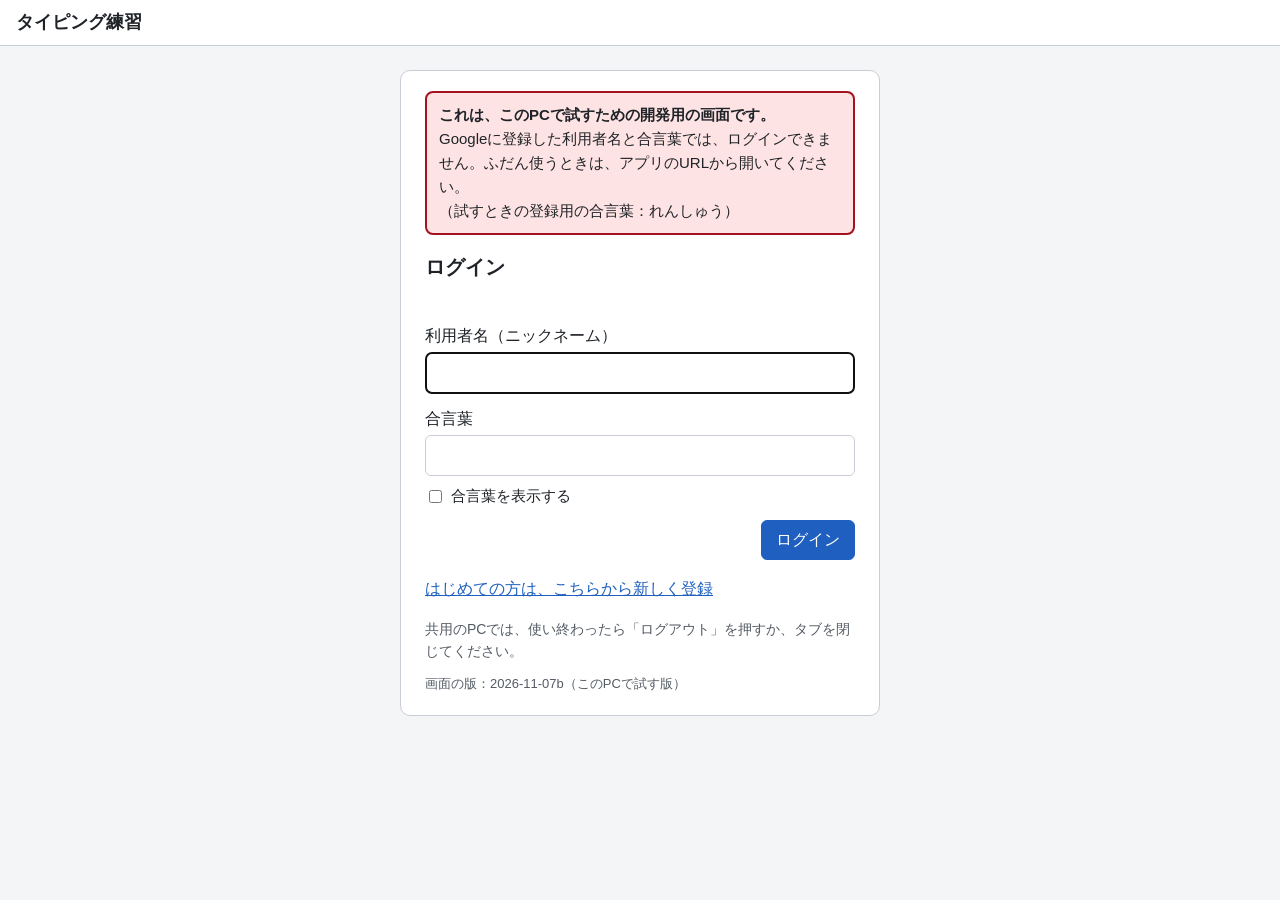
==== gas/Index.html @ 76dae83a "現在の状態（版 2026-11-07b、Google 公開中は 2026-11-07a）" ====
<!DOCTYPE html>
<html lang="ja">
<head>
  <meta charset="UTF-8">
  <meta name="viewport" content="width=device-width, initial-scale=1">
  <title>タイピング練習</title>
  <style>
:root {
  color-scheme: light;
  --bg: #f4f5f7;
  --surface: #ffffff;
  --text: #1f2328;
  --text-sub: #545b64;
  --border: #c9ced6;
  --accent: #1f5fbf;
  --accent-text: #ffffff;
  --miss-bg: #fde3e3;
  --miss-text: #a3121f;
  --extra-bg: #fff0c2;
  --extra-text: #6b4300;
  --rest-text: #5a606b;
  --font: "BIZ UDGothic", "BIZ UDPGothic", "Yu Gothic UI", "Meiryo", sans-serif;
}

* { box-sizing: border-box; }

/* hidden を付けた部分は、下の display 指定より優先して必ず隠す */
[hidden] { display: none !important; }

html, body { height: 100%; }

body {
  margin: 0;
  background: var(--bg);
  color: var(--text);
  font-family: var(--font);
  font-size: 16px;
  line-height: 1.6;
  display: flex;
  flex-direction: column;
}

button, select, input, textarea { font: inherit; color: inherit; }

button {
  padding: 6px 14px;
  border: 1px solid var(--accent);
  border-radius: 6px;
  background: var(--accent);
  color: var(--accent-text);
  cursor: pointer;
}
button.secondary { background: var(--surface); color: var(--accent); }
button:disabled { opacity: 0.45; cursor: default; }
button:focus-visible, select:focus-visible { outline: 3px solid #8fb4ee; outline-offset: 1px; }

select {
  padding: 5px 8px;
  border: 1px solid var(--border);
  border-radius: 6px;
  background: var(--surface);
}

/* ===== 上の帯 ===== */
.topbar {
  display: flex;
  flex-wrap: wrap;
  align-items: center;
  gap: 8px 16px;
  padding: 8px 16px;
  background: var(--surface);
  border-bottom: 1px solid var(--border);
}
.topbar h1 { font-size: 18px; margin: 0 8px 0 0; }
.top-controls {
  display: flex;
  flex-wrap: wrap;
  align-items: center;
  gap: 8px 16px;
  flex: 1;
}
/* ログインしていないときは、上の帯の操作ボタンを隠す */
body.logged-out .top-controls { display: none; }
.user-area { margin-left: auto; display: flex; align-items: center; gap: 8px; }
.user-name { font-size: 15px; color: var(--text-sub); }

/* ===== ログイン画面 ===== */
.login-view {
  flex: 1;
  overflow: auto;
  padding: 24px 16px;
}
.login-box {
  max-width: 480px;
  margin: 0 auto;
  background: var(--surface);
  border: 1px solid var(--border);
  border-radius: 10px;
  padding: 20px 24px;
}
.login-box h2 { font-size: 20px; margin: 0 0 8px; }
.login-box .message { display: block; min-height: 1.6em; margin: 0 0 8px; }
.field input[type="text"], .field input[type="password"] { font-size: 17px; }
.check { display: flex; align-items: center; gap: 6px; margin: -4px 0 12px; font-size: 15px; }
.link-button {
  border: none;
  background: none;
  color: var(--accent);
  padding: 0;
  text-decoration: underline;
}
.version { font-size: 13px; color: var(--text-sub); margin: 12px 0 0; }
/* 合言葉の確認表示。入力欄は隠したまま、ここに文字を見せる（日本語入力を働かせないため） */
.pass-preview {
  margin: -6px 0 12px;
  padding: 6px 10px;
  border: 1px solid var(--border);
  border-radius: 6px;
  background: #eef0f3;
  font-size: 16px;
  overflow-wrap: anywhere;
}
/* HTMLファイルを直接開いたときの注意 */
.local-banner {
  margin: 0 0 16px;
  padding: 10px 12px;
  border: 2px solid var(--miss-text);
  border-radius: 8px;
  background: var(--miss-bg);
  color: var(--text);
  font-size: 15px;
}
.save-status { margin: 4px 0 0; font-size: 15px; color: var(--text-sub); min-height: 1.6em; }
.save-status.error { color: var(--miss-text); }
.save-status button { margin-left: 8px; padding: 2px 10px; font-size: 14px; }
.text-select { display: flex; align-items: center; gap: 8px; }

/* ===== 練習画面 ===== */
.practice-view {
  flex: 1;
  min-height: 0;          /* 中の欄だけをスクロールさせ、ページ全体はスクロールさせない */
  display: flex;
  flex-direction: column;
  padding: 12px 16px;
  gap: 10px;
}

.panes {
  flex: 1;
  min-height: 0;
  display: flex;
  gap: 12px;
}
/* 配置：HTML では「見本 → 入力」の順に並んでいるので、reverse で入れかえる */
.panes[data-layout="sample-left"] { flex-direction: row; }
.panes[data-layout="input-left"]  { flex-direction: row-reverse; }
.panes[data-layout="sample-top"]  { flex-direction: column; }
.panes[data-layout="input-top"]   { flex-direction: column-reverse; }

.pane {
  flex: 1;
  min-width: 0;
  min-height: 0;
  display: flex;
  flex-direction: column;
  background: var(--surface);
  border: 1px solid var(--border);
  border-radius: 8px;
}
.pane-head {
  display: flex;
  justify-content: space-between;
  align-items: baseline;
  padding: 6px 12px;
  border-bottom: 1px solid var(--border);
}
.pane-title { font-weight: bold; }
.pane-note { font-size: 14px; color: var(--text-sub); }

/* 見本と入力は同じ文字の大きさ・行間にそろえる */
.sample, .input {
  flex: 1;
  min-height: 0;
  overflow: auto;
  margin: 0;
  padding: 12px 14px;
  font-family: var(--font);
  font-size: 19px;
  line-height: 1.9;
  white-space: pre-wrap;
  overflow-wrap: anywhere;
}
.input {
  width: 100%;
  border: none;
  border-radius: 0 0 8px 8px;
  resize: none;
  background: var(--surface);
  tab-size: 4;
}
.input:focus { outline: 3px solid #8fb4ee; outline-offset: -3px; }
.input[readonly] { background: #eef0f3; }
.sample { tab-size: 4; }

.controls {
  display: flex;
  flex-wrap: wrap;
  align-items: center;
  gap: 8px 14px;
}
.phase {
  padding: 2px 10px;
  border-radius: 999px;
  background: #e3e7ee;
  font-size: 14px;
}
.phase.typing { background: #d7f0dd; color: #14532d; }
.timer { font-size: 20px; font-variant-numeric: tabular-nums; min-width: 4em; }
.message { flex: 1; color: var(--miss-text); font-size: 15px; }
.message.info { color: #14532d; }

/* ===== 結果画面 ===== */
.result-view {
  flex: 1;
  overflow: auto;
  padding: 12px 16px 32px;
}
.result-head {
  display: flex;
  flex-wrap: wrap;
  align-items: center;
  justify-content: space-between;
  gap: 8px;
}
.result-head h2 { font-size: 20px; margin: 4px 0; }
.result-view h3 { font-size: 17px; margin: 20px 0 6px; }

.stats {
  display: grid;
  grid-template-columns: repeat(auto-fill, minmax(150px, 1fr));
  gap: 8px;
  margin-top: 8px;
}
.stat {
  background: var(--surface);
  border: 1px solid var(--border);
  border-radius: 8px;
  padding: 8px 12px;
}
.stat-label { font-size: 14px; color: var(--text-sub); }
.stat-value { font-size: 24px; font-weight: bold; font-variant-numeric: tabular-nums; }
.stat-unit { font-size: 14px; font-weight: normal; margin-left: 2px; }
.stat-note { font-size: 13px; color: var(--text-sub); }

.rest-note {
  margin: 10px 0 0;
  padding: 6px 12px;
  border-left: 4px solid var(--rest-text);
  background: var(--surface);
}

.legend { font-size: 14px; color: var(--text-sub); margin: 0 0 6px; }

/* 前回との比べ */
.compare-note {
  margin: 10px 0 0;
  padding: 6px 12px;
  border-left: 4px solid var(--accent);
  background: var(--surface);
}
.compare-note .best { font-weight: bold; color: #14532d; }

/* 記録の表 */
.history-table {
  border-collapse: collapse;
  background: var(--surface);
  font-size: 15px;
}
.history-table th, .history-table td {
  border: 1px solid var(--border);
  padding: 4px 10px;
  text-align: left;
  white-space: nowrap;
}
.history-table th { background: #eceff3; }
.history-table td.num { text-align: right; font-variant-numeric: tabular-nums; }
.history-table tr.current td { background: #e3ecfa; font-weight: bold; }
/* 途中終了の記録は灰色にして、完了した記録と見分けやすくする */
.history-table tr.incomplete td { color: var(--text-sub); background: #f1f2f4; }
.history-table tr.incomplete.current td { background: #dde3ec; }
.status-tag {
  font-size: 14px;
  font-weight: normal;
  padding: 2px 10px;
  border-radius: 999px;
  background: #fde3e3;
  color: var(--miss-text);
  vertical-align: middle;
}
.history-table button { padding: 2px 10px; font-size: 14px; }
.table-scroll { overflow-x: auto; max-width: 100%; }

/* 照らし合わせ：見本と入力を左右に並べる */
.compare {
  display: grid;
  grid-template-columns: 1fr 1fr;
  gap: 12px;
}
/* 練習で入力を先（左・上）にしている人は、照らし合わせも入力を左にする */
.compare.input-first .compare-pane:first-child { order: 2; }
.compare-pane {
  min-width: 0;
  background: var(--surface);
  border: 1px solid var(--border);
  border-radius: 8px;
}
.compare-body {
  padding: 12px 14px;
  font-size: 19px;
  line-height: 2;
  white-space: pre-wrap;
  overflow-wrap: anywhere;
  tab-size: 4;
}
.d-miss {
  background: var(--miss-bg);
  color: var(--miss-text);
  text-decoration: underline;
  border-radius: 3px;
  padding: 0 1px;
}
/* まちがいの番号（見本と入力と一覧で同じ番号） */
.err-no {
  display: inline-block;
  min-width: 1.5em;
  margin: 0 2px;
  padding: 0 4px;
  border-radius: 999px;
  background: #3b4250;
  color: #ffffff;
  font-size: 13px;
  line-height: 1.5;
  text-align: center;
  vertical-align: 0.35em;
  font-weight: bold;
  cursor: default;
}
/* ゆるい判定で数えなかったちがい：色は付けず点線だけ */
.d-soft {
  text-decoration: underline dotted #3b4250 2px;
  text-underline-offset: 4px;
}
.err-no.soft { background: #e3e7ee; color: var(--text); }
.judge-tag {
  font-size: 14px;
  font-weight: normal;
  padding: 2px 10px;
  border-radius: 999px;
  background: #e3e7ee;
  vertical-align: middle;
}
.active.d-miss, .active.d-extra, .active.d-soft { outline: 3px solid #1f5fbf; }
.active.err-no { background: #1f5fbf; color: #ffffff; }
.mistake-table tr.active td { background: #e3ecfa; }
.mistake-table tbody tr { cursor: pointer; }
.kind-summary { margin: 0 0 8px; }
.d-extra {
  background: var(--extra-bg);
  color: var(--extra-text);
  text-decoration: underline;
  border-radius: 3px;
  padding: 0 1px;
}
.d-rest { color: var(--rest-text); background: #eceef1; border-radius: 3px; }

.mistake-table {
  border-collapse: collapse;
  background: var(--surface);
  font-size: 16px;
}
.mistake-table th, .mistake-table td {
  border: 1px solid var(--border);
  padding: 4px 12px;
  text-align: left;
  white-space: pre-wrap;
}
.mistake-table th { background: #eceff3; }
.mistake-table td.num { text-align: right; }

/* ===== 貼り付けの窓 ===== */
.paste-dialog {
  width: min(720px, calc(100vw - 32px));
  border: 1px solid var(--border);
  border-radius: 10px;
  padding: 16px 20px;
  background: var(--surface);
  color: var(--text);
}
.paste-dialog::backdrop { background: rgba(0, 0, 0, 0.35); }
.paste-dialog h2 { font-size: 18px; margin: 0 0 12px; }
.paste-dialog h3 { font-size: 16px; margin: 16px 0 6px; }
.paste-dialog .message { display: block; min-height: 1.6em; }
.backup-text { width: 100%; padding: 6px 8px; border: 1px solid var(--border); border-radius: 6px; }
.field { display: flex; flex-direction: column; gap: 4px; margin-bottom: 12px; }
.field input, .field textarea {
  padding: 6px 8px;
  border: 1px solid var(--border);
  border-radius: 6px;
  background: var(--surface);
}
.field textarea { resize: vertical; line-height: 1.7; }
.dialog-note { font-size: 14px; color: var(--text-sub); margin: 0 0 12px; display: flex; gap: 12px; }
.dialog-actions { display: flex; justify-content: flex-end; gap: 8px; }

/* 狭い画面では、左右配置でも上下に並べる */
@media (max-width: 700px) {
  .panes[data-layout="sample-left"] { flex-direction: column; }
  .panes[data-layout="input-left"]  { flex-direction: column-reverse; }
  .compare { grid-template-columns: 1fr; }
}
  </style>
</head>
<body>
  <header class="topbar">
    <h1>タイピング練習</h1>
    <div id="topControls" class="top-controls">
    <label class="text-select">
      練習する文章
      <select id="textSelect"></select>
    </label>
    <button type="button" id="randomBtn" class="secondary" title="同じ段階の文章から、ほかの1つを選びます">おまかせ</button>
    <button type="button" id="saveTextBtn" hidden>この文章を保存</button>
    <button type="button" id="deleteTextBtn" class="secondary" hidden>この文章を削除</button>
    <button type="button" id="pasteOpenBtn">自分の文章を貼り付ける</button>
    <button type="button" id="historyBtn" class="secondary">記録を見る</button>
    <button type="button" id="backupBtn" class="secondary">文章の控え</button>
    <label class="text-select">
      判定
      <select id="judgeSelect">
        <option value="strict">きびしい（すべてミス）</option>
        <option value="lenient">ゆるい（全角/半角などは数えない）</option>
      </select>
    </label>
    <label class="text-select">
      配置
      <select id="layoutSelect">
        <option value="sample-left">左：見本　右：入力</option>
        <option value="input-left">左：入力　右：見本</option>
        <option value="sample-top">上：見本　下：入力</option>
        <option value="input-top">上：入力　下：見本</option>
      </select>
    </label>
    <span class="user-area">
      <span id="userName" class="user-name"></span>
      <button type="button" id="passChangeBtn" class="secondary">合言葉の変更</button>
      <button type="button" id="logoutBtn" class="secondary">ログアウト</button>
    </span>
    </div>
  </header>

  <!-- ログイン画面 -->
  <main id="loginView" class="login-view" hidden>
    <form id="loginForm" class="login-box" autocomplete="off">
      <p id="localHint" class="local-banner" hidden>
        <strong>これは、このPCで試すための開発用の画面です。</strong><br>
        Googleに登録した利用者名と合言葉では、ログインできません。ふだん使うときは、アプリのURLから開いてください。<br>
        （試すときの登録用の合言葉：れんしゅう）
      </p>
      <h2 id="loginHeading">ログイン</h2>
      <p id="loginNotice" class="message" role="status"></p>
      <label class="field">
        利用者名（ニックネーム）
        <input type="text" id="loginName" maxlength="20">
      </label>
      <label class="field">
        合言葉
        <input type="password" id="loginPass">
      </label>
      <label class="check"><input type="checkbox" id="showPass"> 合言葉を表示する</label>
      <p id="passPreview" class="pass-preview" hidden></p>
      <div id="registerFields" hidden>
        <label class="field">
          合言葉（確認のため、もう一度）
          <input type="password" id="loginPass2">
        </label>
        <label class="field">
          登録用の合言葉（管理者から聞いたもの）
          <input type="password" id="registerCode">
        </label>
        <p id="registerPreview" class="pass-preview" hidden></p>
        <p class="legend">
          利用者名は、本名ではなくニックネームにしてください（利用者名は管理者からも見えます）。<br>
          合言葉は、<strong>半角の英字・数字・記号で8文字以上</strong>にしてください。日本語は使えません。
          英字の大文字と小文字は区別します。
          自分の名前や誕生日など、周りの人が知っていることは使わないでください。<br>
          ★合言葉を忘れると、保存した文章は誰にも戻せません（管理者にも戻せません）。
        </p>
      </div>
      <div class="dialog-actions">
        <button type="submit" id="loginSubmit">ログイン</button>
      </div>
      <p><button type="button" id="switchModeBtn" class="link-button">はじめての方は、こちらから新しく登録</button></p>
      <p class="legend">共用のPCでは、使い終わったら「ログアウト」を押すか、タブを閉じてください。</p>
      <p id="versionInfo" class="version"></p>
    </form>
  </main>

  <!-- 練習画面 -->
  <main id="practiceView" class="practice-view">
    <div id="panes" class="panes" data-layout="sample-left">
      <section class="pane">
        <div class="pane-head">
          <span class="pane-title">見本</span>
          <span id="sampleInfo" class="pane-note"></span>
        </div>
        <div id="sample" class="sample"></div>
      </section>
      <section class="pane">
        <div class="pane-head">
          <span class="pane-title">入力</span>
          <span class="pane-note">貼り付けはできません</span>
        </div>
        <textarea id="input" class="input" spellcheck="false" autocomplete="off"
          placeholder="ここに入力します。最初の1文字を打つと、時間を計り始めます。"></textarea>
      </section>
    </div>

    <div class="controls">
      <span id="phase" class="phase">準備OK</span>
      <span id="timer" class="timer">0:00</span>
      <span id="message" class="message" role="status"></span>
      <button type="button" id="resetBtn" class="secondary">やりなおす</button>
      <button type="button" id="finishBtn">終了（Ctrl+Enter）</button>
    </div>
  </main>

  <!-- 結果画面 -->
  <main id="resultView" class="result-view" hidden>
    <div class="result-head">
      <h2>結果：<span id="resultTitle"></span> <span id="resultJudge" class="judge-tag"></span> <span id="resultStatus" class="status-tag" hidden></span></h2>
      <div class="result-actions">
        <button type="button" id="againBtn">同じ文章でもう一度</button>
      </div>
    </div>
    <p id="saveStatus" class="save-status" role="status"></p>

    <div id="stats" class="stats"></div>
    <p id="restNote" class="rest-note" hidden></p>
    <p id="compareNote" class="compare-note" hidden></p>

    <h3>この文章の過去の記録</h3>
    <div id="textHistory"></div>

    <h3>見本との照らし合わせ</h3>
    <p class="legend">
      同じ番号どうしが対応しています。番号や一覧の行にマウスを乗せると、両方が強調されます。<br>
      <span class="d-miss">赤</span> 見本で、正しく打てなかった文字　
      <span class="d-extra">黄</span> 入力で、まちがえて打った文字　
      <span class="d-rest">灰色</span> 最後に打たなかった部分
      <span class="d-soft">点線</span> ゆるい判定で数えなかったちがい<br>
      ␣＝半角スペース　□＝全角スペース　↵＝改行　→＝タブ
    </p>
    <div id="compare" class="compare">
      <section class="compare-pane">
        <div class="pane-head"><span class="pane-title">見本</span></div>
        <div id="compareSample" class="compare-body"></div>
      </section>
      <section class="compare-pane">
        <div class="pane-head"><span class="pane-title">入力</span></div>
        <div id="compareInput" class="compare-body"></div>
      </section>
    </div>

    <h3>まちがいの一覧</h3>
    <p id="kindSummary" class="kind-summary"></p>
    <div id="mistakeList"></div>
  </main>

  <!-- 記録の一覧 -->
  <main id="historyView" class="result-view" hidden>
    <div class="result-head">
      <h2>記録の一覧</h2>
      <div class="result-actions">
        <button type="button" id="historyBackBtn">練習に戻る</button>
      </div>
    </div>
    <p class="legend">
      新しい順に並んでいます。ここに出るのは、あなたの記録だけです（ほかの利用者からは見えません）。
    </p>
    <p id="historySummary" class="kind-summary"></p>
    <div id="historyList"></div>
  </main>

  <!-- 文章の控えの窓（書き出し・まとめて読み込み） -->
  <dialog id="backupDialog" class="paste-dialog">
    <h2>文章の控え</h2>
    <p id="backupStatus" class="kind-summary"></p>
    <p id="backupNotice" class="message" role="status"></p>

    <h3>書き出す</h3>
    <p class="legend">
      保存した文章を、1つのテキストファイルにまとめます。合言葉を忘れたときに、文章を戻すための控えです。<br>
      ★<strong>このファイルには鍵がかかっていません。</strong>自分のGoogleドライブなど、他の人に見られない場所にしまい、共用のPCからは消してください。
    </p>
    <p><button type="button" id="backupExportBtn">文章を書き出す</button></p>
    <details id="backupManual" hidden>
      <summary>ファイルが保存されないときはこちら</summary>
      <p class="legend">下の文字を全部コピーして、メモ帳に貼り付けて保存してください。</p>
      <textarea id="backupText" class="backup-text" rows="8" readonly></textarea>
    </details>

    <h3>まとめて読み込む</h3>
    <p class="legend">書き出したファイルから、文章を戻します。同じ本文の文章は、重ねて保存しません。</p>
    <label class="field">
      書き出したファイルを選ぶ（.txt）
      <input type="file" id="backupFile" accept=".txt,text/plain">
    </label>

    <div class="dialog-actions">
      <button type="button" id="backupCloseBtn" class="secondary">閉じる</button>
    </div>
  </dialog>

  <!-- 合言葉を変更する窓 -->
  <dialog id="passDialog" class="paste-dialog">
    <form id="passForm" autocomplete="off">
      <h2>合言葉を変更する</h2>
      <p id="passNotice" class="message" role="status"></p>
      <label class="field">
        今の合言葉
        <input type="password" id="passCurrent">
      </label>
      <label class="field">
        新しい合言葉（半角の英字・数字・記号で8文字以上）
        <input type="password" id="passNew">
      </label>
      <label class="field">
        新しい合言葉（確認のため、もう一度）
        <input type="password" id="passNew2">
      </label>
      <label class="check"><input type="checkbox" id="showNewPass"> 新しい合言葉を表示する</label>
      <p id="newPassPreview" class="pass-preview" hidden></p>
      <p class="legend">
        保存した文章と記録は、そのまま残ります。変更には少し時間がかかります。<br>
        ★新しい合言葉は、自分だけが見る場所にメモしてください。忘れると、保存した文章は戻せません。
      </p>
      <div class="dialog-actions">
        <button type="button" id="passCancelBtn" class="secondary">やめる</button>
        <button type="submit" id="passSubmitBtn">変更する</button>
      </div>
    </form>
  </dialog>

  <!-- 自分の文章を貼り付ける窓 -->
  <dialog id="pasteDialog" class="paste-dialog">
    <form method="dialog" id="pasteForm">
      <h2>自分の文章を貼り付ける</h2>
      <label class="field">
        タイトル（なくても大丈夫です）
        <input type="text" id="pasteTitle" maxlength="60">
      </label>
      <div class="field">
        テキストファイルから読み込む（.txt）
        <input type="file" id="pasteFile" accept=".txt,text/plain">
      </div>
      <label class="field">
        練習したい文章（貼り付けるか、テキストファイルをここにドラッグしても読み込めます）
        <textarea id="pasteBody" rows="12"></textarea>
      </label>
      <p class="dialog-note"><span id="pasteCount">0</span>文字（4,000文字まで）　<span id="pasteMessage" class="message"></span></p>
      <div class="dialog-actions">
        <button type="button" id="pasteCancelBtn" class="secondary">やめる</button>
        <button type="button" id="pasteUseBtn" class="secondary">保存せずに練習する</button>
        <button type="button" id="pasteSaveBtn">保存して練習する</button>
      </div>
    </form>
  </dialog>

  <script>
// 最初から用意している練習文（すべて自作。雑学は確かな内容だけを書いている）
// group（手軽さの段階）:
//   "ふつう"   = 仕事に関係ない、興味がわく話題やお話。漢字・かな・「、」「。」だけ
//   "やさしめ" = 職場の気軽なやりとり。漢字・かな・「、」「。」だけ
//   "本番"     = 正式な仕事の文書。記号・英数字・改行あり
// genre は一覧で【】に入れて見せるジャンル名（無くてもよい）
//
// 漢字とひらがなの決まり（日本語入力で、出てきた候補のまま打てるようにするため）
//   ・ふつうは漢字で書く言葉は漢字にする（周り・初めて・比べる・分かる・不思議 など）
//   ・「言う」は、だれかが実際に話したことなら漢字（きつねは〜と言いました）。
//     一般的な説や言い伝えはひらがな（〜といわれています）。
//     「〜という言葉」「今でいうと」のように、つなぎや言いかえの役目だけのときもひらがな
//   ・「〜といわれています」ばかりにならないよう、「〜そうです」「〜とされています」
//     「〜として知られています」などと言い方を変える。記録に残っている事実は言い切る
//   ・生き物の名前は、雑学ではカタカナ（タコ・カラス・ヒマワリ）。お話ではひらがなでもよい（きつね・たぬき）
//   ・同じ読みで意味がちがう漢字に注意（初め/始め、測る/計る/量る、映す/写す、効く/利く など）
//   ・ひらがなにするもの：「〜てください」「〜ておく」などの後ろにつく部分、
//     「こと・とき・もの」、「また・さらに・とても・ほとんど」など、
//     仕事の決まった言い方（よろしくお願いします・おかけします・いらっしゃる）
//   ・人や入力ソフトで書き方が分かれる言葉（おすすめ・いろいろ・きれい・おいしい など）は、
//     別の言い方にして使わない
const PRESET_TEXTS = [
  // ===== ふつう =====
  {
    id: "casual-moon",
    group: "ふつう",
    genre: "宇宙",
    title: "月はいつも同じ顔",
    body: "夜空に浮かぶ月は、いつ見ても同じ模様をしています。これは、月がいつも同じ面を地球に向けているからです。月は地球の周りを一周する間に、自分自身も一回転しています。そのため、地球からは月の裏側を見ることができません。月の裏側の姿は、探査機が撮影した写真によって、初めて人々に知られるようになりました。裏側は表側と比べて、黒っぽい平らな部分が少なく、クレーターがたくさんあります。また、月は毎年ほんの少しずつ、地球から遠ざかっていることも分かっています。遠い昔の月は、今よりもずっと大きく見えていたのかもしれません。",
  },
  {
    id: "casual-octopus",
    group: "ふつう",
    genre: "動物",
    title: "タコの不思議な体",
    body: "タコは、とても不思議な体をしています。まず、心臓が三つあります。一つは体全体に血を送り、残りの二つはえらに血を送る働きをしています。また、タコの血は赤ではなく、青い色をしています。これは、血の中で酸素を運ぶ成分に、銅が含まれているためです。さらにタコは、神経の多くが足に集まっていて、それぞれの足がまるで自分で考えているかのように動くことができます。体の色や模様を一瞬で変えて、岩や海藻に紛れることも得意です。瓶の蓋を開けたり、道順を覚えたりするタコもいて、その頭の良さは研究者たちを驚かせています。",
  },
  {
    id: "casual-penguin",
    group: "ふつう",
    genre: "動物",
    title: "皇帝ペンギンのお父さん",
    body: "南極に住む皇帝ペンギンは、とても厳しい環境で子育てをします。冬の初めに、お母さんが卵を一つ産むと、その卵はお父さんに預けられます。お母さんは食べ物を探すために、遠い海へと旅立ちます。残されたお父さんは、足の上に卵を乗せ、お腹の皮で包み込むようにして温めます。その間、お父さんはほとんど何も食べずに、真冬の寒さにじっと耐えるのです。吹雪の日には、たくさんのお父さんたちが体を寄せ合い、大きな塊になって風をしのぎます。外側と内側を少しずつ入れ替わりながら、群れ全体で寒さを分け合います。やがてひなが生まれる頃、お母さんが海から戻ってきて、子育てを交代します。",
  },
  {
    id: "casual-crow",
    group: "ふつう",
    genre: "動物",
    title: "カラスの賢さ",
    body: "カラスは、鳥の中でも特に賢い生き物として知られています。例えば、人の顔を見分けて覚えることができ、嫌なことをされた相手のことを、長い間忘れないという研究があります。また、ある地域のカラスは、木の枝を道具のように使い、木の隙間にいる虫を釣り出して食べます。日本でも、硬いクルミを道路に置いて、車にひかせて割ってから中身を食べるカラスが見つかっています。さらに、食べ物を隠しておく習性もあり、他の鳥に見られていると気付くと、後でこっそり隠し場所を変えることもあるそうです。ごみをあさる困った鳥と思われがちですが、その行動を観察してみると、驚くほど考えて暮らしていることが分かります。",
  },
  {
    id: "casual-sky",
    group: "ふつう",
    genre: "科学",
    title: "空が青いわけ",
    body: "晴れた日の空は、どうして青く見えるのでしょうか。太陽の光は白っぽく見えますが、実はたくさんの色の光が混ざっています。この光が空気の中を進むとき、空気の小さな粒にぶつかって、あちこちに散らばります。青い光は、赤い光よりも散らばりやすい性質を持っています。そのため、空のあらゆる方向から青い光が私たちの目に届き、空全体が青く見えるのです。では、夕焼けが赤いのはなぜでしょう。夕方になると、太陽の光は斜めから差し込むため、空気の中を長い距離進むことになります。その間に青い光はほとんど散らばってしまい、散らばりにくい赤や橙色の光が多く残ります。こうして、空が赤く染まって見えるのです。",
  },
  {
    id: "casual-sunflower",
    group: "ふつう",
    genre: "植物",
    title: "ヒマワリは太陽を追いかける？",
    body: "ヒマワリは、太陽の方を向いて咲く花として知られています。けれども、花が太陽を追いかけて動くのは、まだ若くて成長している時期だけです。若いヒマワリは、昼の間、太陽を追うように東から西へと向きを変え、夜のうちにまた東へと戻ります。茎の東側と西側で、伸び方に差が出ることで向きが変わると考えられています。そして、花が大きく開く頃になると動きは止まり、多くの花が東を向いたまま咲き続けます。東を向いた花は、朝日を浴びて早く温まるため、虫がたくさん集まりやすいという研究もあります。また、花の中心に並ぶ種は、渦巻きのような模様を描いていて、その美しい形も昔から人々の興味を集めてきました。",
  },
  {
    id: "casual-deepsea",
    group: "ふつう",
    genre: "海",
    title: "深海の世界",
    body: "海の深い場所には、太陽の光がほとんど届きません。深くなるほど水は冷たくなり、水の重さによる強い力も加わります。そんな厳しい環境にも、たくさんの生き物が暮らしています。深海の生き物の中には、自分の体を光らせるものが多くいます。光を使って、獲物をおびき寄せたり、敵の目をくらませたり、仲間に合図を送ったりしていると考えられています。また、長い間、幻の生き物とされてきたダイオウイカは、日本の研究チームなどが、深海で生きて泳ぐ姿の撮影に成功し、大きな話題になりました。深海は、人間がまだほとんど調べることのできていない場所です。これからも、見たこともない生き物が見つかるかもしれません。",
  },
  {
    id: "casual-curry-navy",
    group: "ふつう",
    genre: "食べ物",
    title: "カレーと海軍",
    body: "カレーはインドの料理から生まれたものですが、日本にはイギリスを通して伝わったといわれています。明治時代の初め頃、西洋の料理として紹介され、少しずつ広まっていきました。カレーが日本中に広まるきっかけの一つとされるのが、海軍の食事です。当時の海軍では、栄養の偏りによる病気が問題になっていました。肉や野菜をたっぷり使い、ご飯と一緒に食べられるカレーは、栄養のバランスを取るのにぴったりの料理でした。今でも海上自衛隊では、毎週金曜日にカレーを食べる習慣があるそうです。長い航海の間、曜日の感覚を忘れないようにするためだそうです。",
  },
  {
    id: "casual-hiccup",
    group: "ふつう",
    genre: "体",
    title: "しゃっくりの仕組み",
    body: "しゃっくりは、誰でも一度は経験したことがあるでしょう。私たちが息をするとき、肺の下にある横隔膜という膜が、上がったり下がったりしています。しゃっくりは、この横隔膜が自分の意思とは関係なく、急にけいれんするように縮むことで起こります。そのとき息が勢いよく吸い込まれ、喉の奥にある声帯が素早く閉じるため、ひっくという独特の音が出るのです。早食いをしたときや、炭酸の飲み物を飲んだとき、急に冷たいものを口にしたときなどに起こりやすいといわれています。止め方としては、息を止める、水を飲むなど、昔から多くのやり方が伝えられていますが、どれが本当に効くのかは、はっきりとは分かっていません。",
  },
  {
    id: "casual-arigatou",
    group: "ふつう",
    genre: "ことば",
    title: "ありがとうの由来",
    body: "毎日何気なく使っている、ありがとうという言葉。この言葉は、有り難いという言葉から生まれたとされています。有り難いは本来、有ることが難しい、という意味でした。つまり、なかなか起こらないこと、とても貴重なことを表す言葉だったのです。それが、なかなかないほどの親切を受けた、という感謝の気持ちを表す言葉として使われるようになりました。そう考えると、ありがとうと伝えることは、あなたのしてくれたことは当たり前ではありません、と伝えることなのかもしれません。普段の小さな親切にも、この言葉を気持ちを込めて使ってみたくなります。",
  },
  {
    id: "casual-proverbs",
    group: "ふつう",
    genre: "ことば",
    title: "ことわざ",
    body: "急がば回れ。石の上にも三年。猿も木から落ちる。塵も積もれば山となる。七転び八起き。早起きは三文の徳。雨降って地固まる。笑う門には福来る。好きこそ物の上手なれ。千里の道も一歩から。習うより慣れよ。案ずるより産むが易し。",
  },
  {
    id: "casual-train",
    group: "ふつう",
    genre: "くらし",
    title: "電車の窓から",
    body: "電車の窓から見える景色が好きです。駅を出てしばらくすると、家の屋根がだんだん少なくなり、やがて田んぼが広がる場所に出ます。春には水を張った田んぼが空を映して、まるで大きな鏡のように光っています。夏になると、青々とした稲が風に揺れて、波のように見えます。秋には一面が黄金色に変わり、冬には刈り取られた後の土が静かに広がります。同じ線路を走っているだけなのに、季節ごとに全く違う景色に出会えるのです。晴れた日には、遠くの山の向こうに大きな雲がもくもくと浮かんでいます。ぼんやり外を眺めていると、あっという間に目的の駅に着いてしまいます。",
  },
  {
    id: "casual-cooking-class",
    group: "ふつう",
    genre: "日記",
    title: "初めての料理教室",
    body: "今日は、初めて料理教室に行きました。作ったのは、ハンバーグと野菜のスープです。先生は、まず玉ねぎのみじん切りから教えてくれました。包丁を細かく動かすのが難しく、なかなか同じ大きさに切ることができません。ひき肉をこねる作業も思ったより力が要って、途中で手が疲れてしまいました。それでも、形を整えてフライパンで焼き始めると、台所いっぱいにいい匂いが広がりました。焼き上がったハンバーグはふっくらしていて、自分で作ったとは思えないほど上手にできました。一緒に参加した人たちとも話が弾み、とても楽しい時間でした。家でもまた作ってみようと思います。",
  },
  {
    id: "casual-fable",
    group: "ふつう",
    genre: "お話",
    title: "きつねとたぬきの宝探し",
    body: "ある山の近くの森に、きつねとたぬきが住んでいました。ある日、二匹は古い木の箱の中から、一枚の地図を見つけました。地図には、大きな木の下に宝物が埋めてあると書かれています。二匹は大喜びで、朝から宝探しに出発しました。けれども、山には大きな木がたくさんあります。きつねは地図をにらみながら道を考え、たぬきは力を込めて土を掘りました。昼が過ぎ、夕方になっても、宝物はどこにも見つかりません。すっかり疲れた二匹は、丘の上に並んで座り込みました。すると目の前に、真っ赤な夕焼けが広がっていました。山も川も、遠くの村の屋根も、どれも同じ色に染まっています。たぬきは、宝物よりも素敵だねと笑いました。きつねもうなずいて、今日は一番いい日だったと言いました。そして二匹は、また明日も一緒に探そうと約束して、家に帰っていきました。",
  },
  {
    id: "casual-library",
    group: "ふつう",
    genre: "お話",
    title: "小さな図書館",
    body: "駅の裏通りに、小さな図書館があります。建物は古く、床を歩くと少しきしむ音がします。けれども、窓から柔らかい光が差し込む読書席は、町で一番落ち着ける場所です。本棚のあちこちには、司書さんが手書きした本の紹介が貼ってあります。どの紹介文も短いのに、その本を読みたくなるような言葉が選ばれていて、読んでいるうちに、気付けば何冊も本を借りてしまいます。先日、思い切って司書さんに、紹介文を書くときの秘訣を聞いてみました。すると司書さんは、その本を読んだときに、一番心が動いた場面だけを書くのだと教えてくれました。それ以来、本を読み終えるたびに、自分ならどんな紹介文を書くだろうと考えるようになりました。",
  },
  {
    id: "casual-ino",
    group: "ふつう",
    genre: "歴史",
    title: "伊能忠敬の日本地図",
    body: "江戸時代に、日本中を歩いて測り、正確な日本地図を作ったのが伊能忠敬です。忠敬は商人として家業を立て直し、隠居した後に江戸へ出て、天文学や暦学を学び始めました。そして、還暦も近い年齢になってから、日本中の海岸線を測る旅に出たのです。初めの頃は、自分の歩幅で距離を測っていたそうです。夜には星の位置を観測して、自分たちのいる場所を確かめました。測量の旅は長い年月にわたって続き、歩いた距離は地球を一周するほどになったそうです。忠敬は地図の完成を見ることなく亡くなりましたが、弟子たちがその仕事を引き継ぎ、見事な日本地図を仕上げました。その正確さは、後の時代の人々を驚かせました。",
  },
  {
    id: "casual-post",
    group: "ふつう",
    genre: "歴史",
    title: "郵便の始まり",
    body: "江戸時代、遠くへ手紙や荷物を届ける仕事をしていたのは、飛脚と呼ばれる人たちでした。飛脚は、街道を走りつないで手紙を運びましたが、料金は高く、届くまでに時間もかかりました。明治時代になると、前島密が中心となって、新しい郵便の仕組みが作られました。全国どこへでも、決まった料金で手紙を送れるようにしたのです。町には手紙を入れる箱が置かれ、切手を貼って入れるだけで、手紙が届くようになりました。郵便や切手という言葉も、この頃に使われ始めたといわれています。前島密は日本の郵便の父と呼ばれ、今でも日本で一番安い切手には、彼の肖像が描かれています。",
  },
  {
    id: "casual-oyatsu",
    group: "ふつう",
    genre: "歴史",
    title: "おやつと昔の時刻",
    body: "おやつという言葉が、昔の時刻の呼び方から来ていることを知っていますか。江戸時代の人々は、昼と夜をそれぞれ六つに分けて時刻を数えていました。日の出や日の入りを基準にしていたため、季節によって一つ分の長さが変わる、不思議な数え方でした。時刻は鐘の音で知らされ、昼の真ん中は九つと呼ばれ、そこから八つ、七つと数が減っていきました。そのうち、昼の八つ時は、今でいうと昼過ぎの頃に当たります。この時間に軽く食べる間食が、お八つと呼ばれるようになり、それが今のおやつになったといわれています。何気なく使っている言葉にも、昔の暮らしが残っているのですね。",
  },
  {
    id: "casual-ekiden",
    group: "ふつう",
    genre: "スポーツ",
    title: "駅伝は日本生まれ",
    body: "駅伝は、日本で生まれた競技です。何人かの選手が順番に走り、たすきをつないでゴールを目指します。最初の駅伝は大正時代に行われ、京都から東京までの長い道のりを、昼も夜も走り続けたそうです。駅伝という名前は、昔の街道に置かれていた駅と、そこで人や馬を乗り継いで荷物や知らせを運んだ仕組みに由来するそうです。今では、お正月の箱根駅伝が多くの人に親しまれています。自分の区間を全力で走り、苦しくても仲間にたすきを渡そうとする選手の姿に、心を打たれる人も多いでしょう。日本で生まれた駅伝は、今ではエキデンという名前で、海外でも知られるようになりました。",
  },
  {
    id: "casual-judo",
    group: "ふつう",
    genre: "スポーツ",
    title: "青い柔道着",
    body: "柔道は、明治時代に嘉納治五郎が始めた日本の武道です。今では世界中に広まり、オリンピックの競技にもなっています。以前の柔道の試合では、両方の選手が白い柔道着を着ていました。しかし、観客や審判にとっては、どちらの選手か見分けにくいという問題がありました。そこで、片方の選手が青い柔道着を着る方法が考えられました。この方法を提案したのは、オランダの柔道家であるヘーシンクだといわれています。日本では、柔道着は白であるべきだという反対の声も多くありましたが、やがて国際大会で取り入れられ、今ではすっかり見慣れた光景になりました。伝統を大切にしながらも、時代に合わせて変わっていく。柔道の歴史には、そんな一面もあるのです。",
  },
  {
    id: "casual-soccerball",
    group: "ふつう",
    genre: "スポーツ",
    title: "白と黒のサッカーボール",
    body: "サッカーボールと聞くと、白と黒の模様を思い浮かべる人が多いのではないでしょうか。五角形と六角形の革を組み合わせたこのボールは、ワールドカップで使われたことをきっかけに、世界中に広まりました。白と黒の模様になったのには、理由があります。当時はまだ白黒のテレビが多く、画面の中でボールの動きが分かりやすいように、はっきりとした模様が選ばれたのです。最近の公式のボールは、空気の流れまで計算して作られていて、形も模様も大会ごとに変わっています。それでも、白と黒のボールは、今でもサッカーを表す絵や記号として、あちこちで使われています。",
  },
  {
    id: "casual-radio-taiso",
    group: "ふつう",
    genre: "スポーツ",
    title: "ラジオ体操",
    body: "夏休みの朝、近所の公園に集まってラジオ体操をした思い出がある人も多いでしょう。日本のラジオ体操は、昭和の初めに始まりました。アメリカの保険会社が、ラジオで体操の番組を放送していたことを参考にして、国民の健康のために作られました。誰でもどこでもできるように、道具を使わず、音楽に合わせて体を動かす内容になっています。ラジオ体操は短い時間で終わりますが、全身の筋肉や関節をしっかり動かすように考えられています。そのため、今でも学校や職場、地域の集まりなどで、準備運動として親しまれています。出席カードにスタンプを押してもらうのが楽しみで、毎朝早起きをしたという人もいるのではないでしょうか。",
  },

  // ===== 長文（ふつうの約2倍の長さ） =====
  {
    id: "long-rainbow",
    group: "長文",
    genre: "科学",
    title: "虹ができる仕組み",
    body: "雨上がりの空に、大きな虹がかかっているのを見たことがあるでしょう。虹は、太陽の光と空気中に浮かぶ小さな水の粒によって生まれます。太陽の光は白っぽく見えますが、実はたくさんの色の光が混ざっています。この光が水の粒に入ると、粒の中で曲がったり跳ね返ったりしてから外へ出ていきます。このとき、光の色によって曲がる角度が少しずつ違うため、白い光が色ごとに分かれて見えるのです。これが虹の正体です。虹は、いつも太陽と反対側の空に現れます。そのため、虹を見つけたいときは、太陽を背中にして空を見上げるとよいでしょう。また、太陽が高く上がる真昼よりも、太陽の低い朝や夕方の方が、虹は見えやすくなります。よく見ると、大きな虹の外側に、もう一つうっすらとした虹が見えることがあります。この外側の虹は、色の並び方が内側の虹と逆になっています。光が水の粒の中で、もう一度跳ね返ってから出てくるためです。ところで、日本では虹の色を七色と数えることが多いですが、国や地域によっては、もっと少ない色の数で数えることもあります。虹の色は境目がはっきりしないため、どこで区切るかは、その土地の言葉や文化によって変わるのです。晴れた日に、庭で水をまいて太陽を背にすると、小さな虹を自分で作ることもできます。",
  },
  {
    id: "long-migration",
    group: "長文",
    genre: "動物",
    title: "渡り鳥はなぜ迷わないのか",
    body: "春になると、南の国からツバメが日本へやってきます。そして秋には、また暖かい南の国へと帰っていきます。このように、季節によって長い距離を移動する鳥を、渡り鳥と呼びます。渡り鳥の中には、海を越えて、何千キロも離れた場所まで旅をするものもいます。地図も道しるべもない空の上で、渡り鳥はどうして迷わずに目的地へたどり着けるのでしょうか。研究によると、渡り鳥はいくつかの手がかりを組み合わせて、方角を知っていると考えられています。昼間に移動する鳥は、太陽の位置を手がかりにします。太陽は時間とともに動きますが、鳥は体の中の時計で時刻を感じ取り、太陽の動きを計算に入れて方角を決めているようです。夜に移動する鳥は、星の並び方を頼りにしています。若い鳥を使った実験では、夜空がゆっくり回るときの中心の位置を覚えて、北の方角を知ることが分かりました。さらに、地球が持っている磁石の力を感じ取る能力もあると考えられています。曇りの日で太陽も星も見えないときでも、この力を頼りに進めるのです。目的地に近づくと、海岸線や山の形、においなども使って、細かい場所を探し当てるといわれています。小さな体で、これほど見事な旅をやり遂げる渡り鳥の力には、驚かされるばかりです。",
  },
  {
    id: "long-hikeshi",
    group: "長文",
    genre: "歴史",
    title: "江戸の町の火消し",
    body: "江戸の町は、とても火事の多い町でした。木と紙でできた家が隙間なく建ち並び、冬になると乾いた強い風が吹くため、一度火が出ると、あっという間に燃え広がってしまったのです。そこで、町の人々を火事から守るために作られたのが、火消しと呼ばれる組織です。初めは武士が中心となって火消しを務めていましたが、江戸時代の中頃になると、町奉行の大岡忠相によって、町人たちによる町火消しが作られました。町火消しは地域ごとに組に分かれ、それぞれの組には、いろは歌の文字を使った名前がつけられました。当時は、今のように大量の水を勢いよくかける道具がありませんでした。そのため火消したちは、燃えている家の周りの建物を壊して、火がそれ以上広がらないようにする方法で火事と戦いました。このとき、組の目印である纏を持った人が屋根に上り、ここで火を止めるという合図を送りました。纏を持つ人は、火の粉を浴びながらも、その場所から決して離れなかったといわれています。火消しの多くは、普段は高い所での仕事に慣れた職人たちでした。身軽な動きで屋根から屋根へと飛び移る姿に、町の人々は大きな声援を送りました。今でもお正月の出初式では、はしごの上で技を見せる伝統が受け継がれています。",
  },
  {
    id: "long-sleep",
    group: "長文",
    genre: "体",
    title: "眠りの仕組み",
    body: "私たちは、毎晩当たり前のように眠っていますが、眠っている間の体の中では、実はたくさんのことが起きています。眠りには、大きく分けて二つの種類があります。一つは、脳も体もぐっすりと休んでいる深い眠りです。もう一つは、体は休んでいるのに、脳が起きているときに近い働きをしている浅い眠りです。浅い眠りのときには、まぶたの下で目玉が素早く動いていることが知られています。夢をはっきりと覚えているのは、多くの場合、この浅い眠りのときに目が覚めたときだそうです。この二つの眠りは、一晩のうちに何度も交互に繰り返されます。眠り始めてすぐの時間には深い眠りが多く、朝が近づくにつれて浅い眠りが増えていきます。深い眠りの間には、体の成長や疲れの回復を助ける物質が多く出ています。また、眠っている間に、脳はその日に覚えたことを整理して、記憶として定着させていると考えられています。勉強をした後にしっかり眠ることが大切だといわれるのは、そのためです。よく眠るためには、毎朝同じ時間に起きて、太陽の光を浴びることが役に立ちます。朝の光を浴びると、体の中の時計が整い、夜になると自然に眠くなるからです。反対に、寝る直前まで明るい画面を見ていると、眠りにつきにくくなることがあります。夜は部屋の明かりを少し落として、ゆっくりと体を休める時間を作ってみてはいかがでしょうか。",
  },
  {
    id: "long-kaitenzushi",
    group: "長文",
    genre: "食べ物",
    title: "回転寿司の誕生",
    body: "お皿に盛られた寿司が、店の中をぐるぐると回っている回転寿司は、今では多くの人に親しまれています。この仕組みを考え出したのは、大阪で立ち食いの寿司屋を営んでいた、白石義明という人です。当時の寿司屋はとても忙しく、職人の数が足りないことが悩みでした。どうすれば少ない人数で、たくさんのお客さんに素早く寿司を届けられるだろうか。そう考えていた白石さんは、ある日、ビール工場を見学しました。そこで目にしたのが、ビール瓶が次々と運ばれていく、ベルトコンベアの流れでした。これを寿司屋に使えないかと考えた白石さんは、何年もかけて工夫を重ねました。特に苦労したのは、角を曲がる部分です。お皿が詰まったり、ぶつかったりしないように、三日月の形をした板を組み合わせる方法を考え出しました。こうして昭和の半ば頃、大阪に最初の回転寿司の店が開かれました。その後、大阪で開かれた万国博覧会に店を出したことで、回転寿司は全国に知られるようになりました。今では、注文した寿司だけを素早く届ける専用の通り道があったり、画面で注文できたりと、形を変えながら進化を続けています。一人のアイデアから生まれた仕組みが、日本の食文化の一つとして、海外にまで広がっているのです。",
  },
  {
    id: "long-baseball",
    group: "長文",
    genre: "スポーツ",
    title: "野球が日本に広まるまで",
    body: "日本で最も人気のあるスポーツの一つである野球は、明治時代の初め頃、アメリカから来た先生によって伝えられたとされています。東京の学校で教えていたウィルソンという先生が、授業の合間に、学生たちにボールの投げ方や打ち方を教えたのが始まりだといわれています。当時は、まだ野球という名前もありませんでした。ベースボールという言葉は、後になって野球と訳されました。また、俳人として知られる正岡子規も野球が大好きで、打者や走者など、今でも使われている言葉をいくつも考え出しました。その後、野球は学生たちの間で一気に広まりました。大正時代には、学校の生徒たちによる全国大会が始まります。この大会は、後に甲子園球場で開かれるようになり、今の夏の甲子園へとつながっていきます。昭和の初めには、職業として野球をする選手たちによる、プロ野球も始まりました。テレビで試合が中継されるようになると、野球は家族そろって楽しむ娯楽として、日本中に定着していきました。今では、日本で育った選手が海を渡り、アメリカの大リーグで活躍する姿も珍しくありません。海の向こうから伝わったスポーツが、今度は日本から世界へ、新しい風を送っているのです。",
  },
  {
    id: "long-starlight",
    group: "長文",
    genre: "宇宙",
    title: "星の光は昔の光",
    body: "夜空にまたたく星を見上げたとき、その光が昔の光だと聞いても、ぴんとこないかもしれません。光は、とても速く進みます。またたく間に地球を何周もしてしまうほどの速さです。それでも宇宙はあまりにも広いため、星の光が地球に届くまでには、長い時間がかかります。例えば、太陽の光が地球に届くまでには、数分かかります。つまり、私たちが見ている太陽は、数分前の姿なのです。夜空に見える星の多くは、太陽よりもずっと遠くにあります。近い星でも、光が届くまでに何年もかかり、遠い星では何百年、何千年もかかります。宇宙では、距離を表すのに光年という単位が使われます。光が進む距離をもとにした単位で、星までの距離がどれほど遠いかを表すのに便利なのです。肉眼で見える天体の中には、アンドロメダ銀河のように、気が遠くなるほど昔に出た光が、今ようやく届いているものもあります。私たちがその光を見ているとき、実は宇宙の過去の姿を見ていることになるのです。中には、光が地球に届くまでの間に、星そのものが寿命を迎えて、もう消えてしまっているものがあるかもしれません。夜空を見上げるときは、遠い過去から旅をしてきた光を受け取っているのだと思ってみてください。いつもの星のまたたきが、少し違って見えてくるかもしれません。",
  },
  {
    id: "long-watch",
    group: "長文",
    genre: "お話",
    title: "おじいさんの腕時計",
    body: "夏休みのある日、押し入れを片付けていた僕は、古い木の箱を見つけました。中に入っていたのは、針が止まったままの腕時計でした。母に聞くと、それは亡くなったおじいさんが大切にしていた時計だと教えてくれました。どうしても動くところを見てみたくなった僕は、商店街の外れにある小さな時計屋を訪ねました。店の奥では、白髪の店主が、細い道具を使って時計の中をのぞき込んでいました。腕時計を差し出すと、店主はしばらく黙って眺めてから、これはいい時計だねと言いました。修理には、少し時間がかかるそうです。約束の日に店へ行くと、腕時計はかちかちと小さな音を立てて動いていました。店主は、この時計の裏に文字が彫ってあると教えてくれました。そこには、おじいさんの名前と、ある春の日付が刻まれていました。家に帰って母に確かめると、それはおじいさんが初めて働き始めた日でした。初めての給料を貯めて、自分へのご褒美に買った時計だったのです。時計を受け取るとき、店主は、時計は使ってあげるのが一番の手入れなんだよと言って笑いました。それから僕は、出かけるときにはいつも、その時計を腕に巻いています。少し大きくて重たいけれど、針の音を聞いていると、会ったことのないおじいさんが、そばで見守ってくれているような気がするのです。",
  },

  // ===== やさしめ（職場の気軽なやりとり） =====
  {
    id: "easy-room",
    group: "やさしめ",
    genre: "連絡",
    title: "打ち合わせの場所が変わりました",
    body: "明日の打ち合わせですが、場所が第二会議室に変わりました。いつもの第一会議室は、急に別の会議で使うことになったそうです。開始の時間はそのままです。資料はこちらで人数分を用意しておくので、手ぶらで来てもらって大丈夫です。もし事前に目を通しておきたい場合は、今日の夕方までに共有のフォルダに入れておきますので、そちらを見てください。何か分からないことがあれば、気軽に声を掛けてください。",
  },
  {
    id: "easy-phone",
    group: "やさしめ",
    genre: "メモ",
    title: "電話のメモ",
    body: "お疲れ様です。席を外されている間に、取引先の佐藤さんからお電話がありました。来週の打ち合わせの日にちについて、確認したいことがあるそうです。佐藤さんは、今日は夕方まで会社にいらっしゃるとのことでした。お手数ですが、戻られたら折り返しのお電話をお願いします。電話番号は、いつもの名簿に載っているものと同じだそうです。急ぎではないけれど、今日中に話せると助かる、とおっしゃっていました。",
  },
  {
    id: "easy-thanks",
    group: "やさしめ",
    genre: "お礼",
    title: "手伝ってくれてありがとう",
    body: "昨日は、資料の整理を手伝ってくれて本当にありがとうございました。一人でやっていたら、きっと夜まで終わらなかったと思います。おかげで、思っていたよりずっと早く片付き、今日の会議にも余裕を持って間に合いました。特に、書類を種類ごとに分けて、箱に名前を書いてくれたのが、とても分かりやすくて助かりました。今度、何か困ったことがあったら、いつでも声を掛けてください。次は私が手伝います。",
  },
  {
    id: "easy-timesheet",
    group: "やさしめ",
    genre: "お願い",
    title: "勤務表を出してください",
    body: "今月の勤務表の提出期限は、月末の金曜日です。出勤した日と時間、お休みを取った日などを、間違いのないように書いてください。書き漏れがあると、後で確認に手間取ってしまうので、出す前に一度だけ見直しておくと安心です。書き方で分からない点があれば、去年の見本が共有のフォルダに入っているので、参考にしてください。それでも分からなければ、気軽に聞いてください。",
  },
  {
    id: "easy-dayoff",
    group: "やさしめ",
    genre: "連絡",
    title: "今日はお休みします",
    body: "おはようございます。朝から熱があり、体がだるいので、申し訳ありませんが今日はお休みをいただきます。病院に行って、診てもらうつもりです。急ぎの仕事は、昨日のうちに終わらせてあります。机の上の青いファイルに、途中までの書類が入っていますが、締め切りは来週なので、そのままにしておいてもらって大丈夫です。何かあれば、夕方なら電話に出られます。ご迷惑をおかけしますが、よろしくお願いします。",
  },
  {
    id: "easy-visitor",
    group: "やさしめ",
    genre: "お願い",
    title: "お客様の案内",
    body: "今日の午後、取引先のお客様が三名で来られる予定です。受付から連絡があったら、エレベーターの前までお迎えに行き、三階の応接室に案内してください。担当の人は、前の打ち合わせが長引いて、少し遅れるかもしれません。その場合は、お茶を出して、少しお待ちいただくようにお伝えください。応接室のエアコンは、お客様が来られる前につけておいてもらえると助かります。",
  },
  {
    id: "easy-supplies",
    group: "やさしめ",
    genre: "お願い",
    title: "備品の注文",
    body: "倉庫の備品を確認したところ、コピー用紙と黒のボールペンが残り少なくなっていました。コピー用紙は、あと二箱しかありません。来週は大きな会議があって、資料をたくさん印刷する予定なので、それまでに届くようにしたいです。ついでのときでいいので、いつものお店に注文してもらえますか。届いたら、私が倉庫の決まった棚に並べておきます。他にも足りないものに気付いたら、一緒に注文してしまってください。",
  },
  {
    id: "easy-welcome",
    group: "やさしめ",
    genre: "相談",
    title: "歓迎会のお店",
    body: "来月から、新しい人が私たちの部署に入ることになりました。そこで、部署の全員で歓迎会を開こうと思っています。日にちは、来月の最初の金曜日を考えています。お店はまだ決まっていないので、行ってみたいお店や、良いお店を知っていれば教えてください。また、苦手な食べ物や、お酒が飲めないなど、気になることがあれば、それも一緒に教えてもらえると助かります。誰もが楽しめる会にしたいので、どうぞよろしくお願いします。",
  },

  // ===== 本番（正式な仕事の文書） =====
  {
    id: "preset-oneline",
    group: "本番",
    title: "1行だけ（お試し）",
    body: "本日の打ち合わせは、14時から第2会議室で行います。",
  },
  {
    id: "preset-mail",
    group: "本番",
    title: "社内メール（短い）",
    body: [
      "総務部の皆様",
      "",
      "お疲れ様です。経理課の山本です。",
      "10月分の交通費精算は、10月23日（金）17時までに提出をお願いします。",
      "提出が遅れる場合は、事前にご連絡ください。",
      "",
      "よろしくお願いいたします。",
    ].join("\n"),
  },
  {
    id: "preset-order",
    group: "本番",
    title: "注文の確認（英数字まじり）",
    body: [
      "株式会社サンプル商事",
      "購買部　田中様",
      "",
      "いつもお世話になっております。",
      "ご注文いただいた商品について、下記の内容で承りました。",
      "",
      "注文番号：ORD-2026-10487",
      "品番：AB-3021（ブラック）×2個、AB-3022（ホワイト）×1個",
      "合計金額：14,850円（税込）",
      "お届け予定日：10月16日（金）",
      "",
      "ご不明な点がございましたら、support@example.com までご連絡ください。",
      "今後ともよろしくお願いいたします。",
    ].join("\n"),
  },
  {
    id: "preset-notice",
    group: "本番",
    title: "会議のご案内（中くらい）",
    body: [
      "件名：第3回 業務改善ミーティングのご案内",
      "",
      "関係者各位",
      "",
      "下記のとおり、業務改善ミーティングを開催いたします。",
      "ご多忙のところ恐れ入りますが、ご出席くださいますようお願い申し上げます。",
      "",
      "日時：2026年11月5日（木）14:00～15:30",
      "場所：本社2階　第1会議室",
      "議題：",
      "　1. 書類のデジタル化の進み具合",
      "　2. 問い合わせ対応の手順の見直し",
      "持ち物：事前に配布した資料（A4・3枚）",
      "",
      "欠席される場合は、11月2日（月）までに総務課の佐藤（内線：215）へお知らせください。",
    ].join("\n"),
  },
  {
    id: "preset-minutes",
    group: "本番",
    title: "議事録（長い）",
    body: [
      "業務改善ミーティング　議事録",
      "",
      "日時：2026年10月8日（木）10:00～11:00",
      "出席者：佐藤（総務）、山本（経理）、鈴木（営業）、高橋（情報システム）",
      "記録者：佐藤",
      "",
      "1．書類のデジタル化について",
      "・紙で保管している申請書のうち、約6割のスキャンが完了した。",
      "・残りの書類は、11月末までに完了させる予定。",
      "・スキャンしたデータのファイル名は「年月日_書類名_部署名」に統一する。",
      "",
      "2．問い合わせ対応について",
      "・電話での問い合わせが1日平均20件あり、担当者の負担が大きい。",
      "・よくある質問をまとめ、社内ポータルに掲載することになった。",
      "・掲載する内容の案は、鈴木さんが10月21日（水）までに作成する。",
      "",
      "3．次回の予定",
      "・次回は11月5日（木）14:00から、第1会議室で行う。",
      "",
      "以上",
    ].join("\n"),
  },
];
  </script>
  <script>
// 見本と入力した文を照らし合わせるための関数
// 画面には関係しない「計算だけ」の部分なので、app.js とファイルを分けている

// 比べる前のそろえ方（おすすめ判定）
// ・改行の種類（\r\n など）をそろえる
// ・見た目が同じでも中身がちがう文字（「が」と「か＋゛」など）をそろえる
// ・行の終わりのスペースと、文章の最後の改行は数えない
// ・それ以外（行の先頭の全角スペース、全角/半角のちがいなど）はそのまま比べる
function normalizeText(s) {
  return s
    .normalize("NFC")
    .replace(/\r\n?/g, "\n")
    .replace(/[ \t　]+$/gm, "")
    .replace(/\n+$/, "");
}

// 文章の中身から「目印」を作る（同じ中身なら同じ目印になる）
// 結果を「同じ文章ごと」にまとめるために使う。保存していない貼り付け文章でも使える
function textKeyOf(body) {
  const s = normalizeText(body);
  let h = 0x811c9dc5; // FNV-1a という、短い目印を作るよく知られた計算方法
  for (let i = 0; i < s.length; i++) {
    h ^= s.charCodeAt(i);
    h = Math.imul(h, 0x01000193) >>> 0;
  }
  return `k${h.toString(16)}-${s.length}`;
}

// 1文字ずつに分ける（絵文字など2つ分の大きさの文字も1文字として数える）
function toChars(s) {
  return Array.from(s);
}

// 「最長共通部分」（両方に同じ順番で出てくる文字をいちばん多く拾う方法）で、
// 見本と入力の対応を1文字ずつ求める。
// 返り値: [{op:"eq"|"del"|"ins", ch}]
//   eq  = 合っていた文字
//   del = 見本にあるのに入力に無い文字
//   ins = 見本に無いのに入力した文字
function diffChars(a, b) {
  const ops = [];

  // 先頭の合っている部分は計算を省く（長い文章でも速くするため）
  let p = 0;
  while (p < a.length && p < b.length && a[p] === b[p]) {
    ops.push({ op: "eq", ch: a[p] });
    p++;
  }
  const A = a.slice(p);
  const B = b.slice(p);
  const n = A.length;
  const m = B.length;
  const W = m + 1;

  // dp[i*W+j] = A[i..] と B[j..] で共通に拾える文字の数
  const dp = new Uint16Array((n + 1) * (m + 1));
  for (let i = n - 1; i >= 0; i--) {
    for (let j = m - 1; j >= 0; j--) {
      dp[i * W + j] = A[i] === B[j]
        ? dp[(i + 1) * W + j + 1] + 1
        : Math.max(dp[(i + 1) * W + j], dp[i * W + j + 1]);
    }
  }

  // 前からたどる（同じ文字ならできるだけ早く合わせる → 途中でやめた分は最後にまとまる）
  let i = 0;
  let j = 0;
  while (i < n && j < m) {
    if (A[i] === B[j]) {
      ops.push({ op: "eq", ch: A[i] });
      i++;
      j++;
    } else if (dp[(i + 1) * W + j] >= dp[i * W + j + 1]) {
      ops.push({ op: "del", ch: A[i] });
      i++;
    } else {
      ops.push({ op: "ins", ch: B[j] });
      j++;
    }
  }
  while (i < n) ops.push({ op: "del", ch: A[i++] });
  while (j < m) ops.push({ op: "ins", ch: B[j++] });
  return ops;
}

// 照らし合わせの結果を「かたまり」に分けて、数字を計算する
// 返り値:
//   segments: [{type:"eq", text} | {type:"err", kind, sample, input, line} | {type:"rest", text}]
//   stats:    数字のまとめ
// 最後の何文字までの打ち忘れなら「完了」とみなすか（ユーザー決定：3文字）
const TAIL_TOLERANCE = 3;

// options.lenient = true のときは「ゆるい判定」
//   全角/半角・大文字/小文字・似た記号・スペースや改行だけのちがいは、ミスに数えない
function compareTexts(sampleRaw, inputRaw, options = {}) {
  const sample = toChars(normalizeText(sampleRaw));
  const input = toChars(normalizeText(inputRaw));
  const ops = diffChars(sample, input);

  // 連続する eq / それ以外 をまとめる
  const runs = [];
  for (const o of ops) {
    const isEq = o.op === "eq";
    let last = runs[runs.length - 1];
    if (!last || last.isEq !== isEq) {
      last = { isEq, eq: [], del: [], ins: [] };
      runs.push(last);
    }
    last[o.op].push(o.ch);
  }

  const segments = [];
  let line = 1;          // 見本の何行目にいるか
  let correct = 0;       // 合っていた文字数
  let judged = 0;        // 正確率の分母（合っていた文字 + まちがいの文字）
  let mistakes = 0;      // まちがいの箇所数
  let ignored = 0;       // ゆるい判定で数えなかった箇所数
  let restCount = 0;     // 最後に打たなかった文字数（0 なら「完了」、1 以上なら「途中終了」）
  let tailMissing = 0;   // 最後の打ち忘れとして「抜け」に数えた文字数

  runs.forEach((r, idx) => {
    if (r.isEq) {
      const text = r.eq.join("");
      segments.push({ type: "eq", text });
      correct += r.eq.length;
      judged += r.eq.length;
      line += countNewlines(text);
      return;
    }

    let del = r.del;
    const ins = r.ins;
    const isLast = idx === runs.length - 1;

    // 最後のかたまりで見本の文字が余っている → 途中で終えた分（未入力）として分ける
    // 入力が少しある場合は、その文字数ぶんだけを「まちがい」として扱う
    // ただし残りが TAIL_TOLERANCE 文字以下なら、最後の打ち忘れとみなして「完了」扱いにし、
    // 残りの文字は「抜け」のミスとして数える（最後の「。」だけ忘れた、など）
    let rest = [];
    if (isLast && del.length > ins.length) {
      const left = del.length - ins.length;
      if (left <= TAIL_TOLERANCE) {
        tailMissing = left;
      } else {
        rest = del.slice(ins.length);
        del = del.slice(0, ins.length);
      }
    }

    if (del.length > 0 || ins.length > 0) {
      const s = del.join("");
      const t = ins.join("");
      const names = errorKindNames(s, t);
      const kind = names ? names.join("・") : t === "" ? "抜け" : s === "" ? "余分" : "ちがい";
      const soft = Boolean(options.lenient && names && names.every((n) => LENIENT_KINDS.includes(n)));
      segments.push({ type: "err", kind, soft, sample: s, input: t, line });
      if (soft) {
        // 数えないちがいは、見本の文字を正しく打てたものとして扱う
        ignored++;
        correct += del.length;
        judged += del.length;
      } else {
        mistakes++;
        judged += Math.max(del.length, ins.length);
      }
      line += countNewlines(s);
    }
    if (rest.length > 0) {
      segments.push({ type: "rest", text: rest.join("") });
      restCount = rest.length;
    }
  });

  return {
    segments,
    stats: {
      sampleChars: sample.length,
      inputChars: input.length,
      correct,
      mistakes,
      ignored,
      restCount,
      tailMissing,
      completed: restCount === 0,
      accuracy: judged > 0 ? correct / judged : 0,
    },
  };
}

function countNewlines(s) {
  let c = 0;
  for (const ch of s) if (ch === "\n") c++;
  return c;
}

// 見た目が似ていてまちがえやすい記号のグループ（全角の形も入れておく）
const SIMILAR_GROUPS = ["ー-‐−–—―－", "~〜～", "'‘’＇", "\"“”＂"];

function toSimilarBase(s) {
  return Array.from(s).map((ch) => {
    const g = SIMILAR_GROUPS.find((x) => x.includes(ch));
    return g ? g[0] : ch;
  }).join("");
}

// カタカナをひらがなにそろえる（ァ〜ヶ）
function kataToHira(s) {
  return s.replace(/[ァ-ヶ]/g, (ch) => String.fromCharCode(ch.charCodeAt(0) - 0x60));
}

// 「どんなちがいか」を調べるための、そろえ方の一覧
// 上から順に重ねてそろえていき、一致したら、そのちがいの種類が分かる
const KIND_STEPS = [
  ["全角/半角", (s) => s.normalize("NFKC")],
  ["大文字/小文字", (s) => s.toLowerCase()],
  ["ひらがな/カタカナ", kataToHira],
  ["似た記号", toSimilarBase],
  ["スペース・改行", (s) => s.replace(/\s/g, "")],
];

// ゆるい判定で「ミスに数えない」種類
const LENIENT_KINDS = ["全角/半角", "大文字/小文字", "似た記号", "スペース・改行"];

// まちがいの種類を調べる。上の一覧のどれかで説明できれば、その名前の配列を返す
// 説明できないとき（抜け・余分・ちがい）は null
// 種類は「どんなまちがいが多いか」を知るための目印
function errorKindNames(sample, input) {
  const applySteps = (s, steps) => steps.reduce((acc, [, fn]) => fn(acc), s);
  const same = (steps) => applySteps(sample, steps) === applySteps(input, steps);

  // 何段目までそろえたら一致するか
  let k = -1;
  for (let i = 0; i < KIND_STEPS.length; i++) {
    if (same(KIND_STEPS.slice(0, i + 1))) {
      k = i;
      break;
    }
  }
  if (k < 0) return null;

  // 一致するのに本当に必要だったそろえ方だけを、種類として並べる
  const used = KIND_STEPS.slice(0, k + 1);
  const names = used
    .filter((step) => !same(used.filter((x) => x !== step)))
    .map(([name]) => name);
  return names.length ? names : null;
}
  </script>
  <script>
// ===== 文章に鍵をかける・外す（ブラウザの中だけで行う） =====
// 合言葉そのものは、どこにも送らない・保存しない。
// 合言葉から、次の2つを作る（どちらも元の合言葉には戻せない）
//   ・確認用の印（loginProof）… Google に送り、本人かどうかの確認に使う
//   ・鍵（deriveKey）          … 文章に鍵をかける・外すのに使う。Google には送らない
// 2つは作り方（混ぜる材料）を変えているので、確認用の印から鍵を作ることはできない。

const SecretBox = {
  ITERATIONS: 100000, // 合言葉を当てようとする人に時間をかけさせるための、くり返しの回数

  // 合言葉をそろえる（全角/半角のちがい・前後の空白をなくす）
  normalizePass(pass) {
    return String(pass || "").normalize("NFKC").trim();
  },

  // 合言葉に使える文字か（半角の英字・数字・記号だけ。8文字以上）
  // 全角で入れられても、そろえたあとの半角で見る
  isAscii(pass) {
    return /^[\x21-\x7E]+$/.test(this.normalizePass(pass));
  },
  isValidNewPass(pass) {
    return this.isAscii(pass) && this.normalizePass(pass).length >= 8;
  },

  // 鍵の材料になる、でたらめな文字列を作る
  randomSalt() {
    return this.toB64(crypto.getRandomValues(new Uint8Array(16)));
  },

  toB64(buf) {
    let s = "";
    const bytes = new Uint8Array(buf);
    for (let i = 0; i < bytes.length; i++) s += String.fromCharCode(bytes[i]);
    return btoa(s);
  },

  fromB64(b64) {
    const s = atob(b64);
    const bytes = new Uint8Array(s.length);
    for (let i = 0; i < s.length; i++) bytes[i] = s.charCodeAt(i);
    return bytes;
  },

  // 合言葉と材料から、決まった長さのでたらめなデータを作る（PBKDF2 という決まった作り方）
  async stretch(pass, salt) {
    const enc = new TextEncoder();
    const base = await crypto.subtle.importKey("raw", enc.encode(this.normalizePass(pass)), "PBKDF2", false, ["deriveBits"]);
    return crypto.subtle.deriveBits(
      { name: "PBKDF2", salt: enc.encode(salt), iterations: this.ITERATIONS, hash: "SHA-256" },
      base,
      256
    );
  },

  // 確認用の印。材料に利用者名を使う（同じ合言葉でも、人がちがえば印もちがう）
  async loginProof(name, pass) {
    // 利用者名のそろえ方は、server-core.js の normalizeUserName と同じにしておくこと
    const user = String(name || "").normalize("NFKC").trim().toLowerCase();
    return this.toB64(await this.stretch(pass, "typing-login:" + user));
  },

  // 文章の鍵。材料は、登録のときに Google 側で決めた keySalt
  async deriveKey(pass, keySalt) {
    const bits = await this.stretch(pass, "typing-key:" + keySalt);
    return crypto.subtle.importKey("raw", bits, "AES-GCM", true, ["encrypt", "decrypt"]);
  },

  // 鍵を、タブを閉じるまでの間だけ覚えておくための形にする（再読みこみでログインし直さなくて済む）
  async exportKey(key) {
    return this.toB64(await crypto.subtle.exportKey("raw", key));
  },
  async importKey(b64) {
    return crypto.subtle.importKey("raw", this.fromB64(b64), "AES-GCM", true, ["encrypt", "decrypt"]);
  },

  // 鍵をかける。できあがりは「v1.〇〇.〇〇」の形の、読めない文字の並び
  async encrypt(key, text) {
    const iv = crypto.getRandomValues(new Uint8Array(12));
    const data = await crypto.subtle.encrypt({ name: "AES-GCM", iv }, key, new TextEncoder().encode(text));
    return `v1.${this.toB64(iv)}.${this.toB64(data)}`;
  },

  // 鍵を外す。鍵がちがう・こわれているときは失敗する
  async decrypt(key, sealed) {
    const parts = String(sealed).split(".");
    if (parts.length !== 3 || parts[0] !== "v1") throw new Error("鍵のかかった形ではありません。");
    const data = await crypto.subtle.decrypt({ name: "AES-GCM", iv: this.fromB64(parts[1]) }, key, this.fromB64(parts[2]));
    return new TextDecoder().decode(data);
  },
};
  </script>
  <script>
// ===== 保存の窓口 =====
// 画面（app.js）は、保存や読み込みを必ずこの store を通して行う。
//   ・Google に載せたとき … Google 側のプログラム（Code.gs の api）とやりとりして、スプレッドシートに保存する
//   ・手元で開いたとき   … api-local.js の「Google のまね」を使う（このPCのブラウザに保存）
// どちらかは自動で見分ける。
//
// 文章のタイトルと本文、記録に控える文章のタイトルは、ここで鍵をかけてから送り、
// 受け取ったら鍵を外してから画面に渡す（crypto.js）。Google 側には鍵のかかった形しか届かない。
//
// 読みこんだ文章と記録は、ここで覚えておく（キャッシュ）。毎回 Google に聞かずに済むので速い。

const IN_GOOGLE = typeof google !== "undefined" && google.script && google.script.run;
const SESSION_KEY = "typingPractice.session"; // タブを閉じるまでだけ覚える（sessionStorage）

// Google 側（または手元のまね）に頼む
function callApi(name, payload) {
  if (!IN_GOOGLE) return LocalApi.call(name, payload);
  return new Promise((resolve, reject) => {
    google.script.run
      .withSuccessHandler(resolve)
      .withFailureHandler((e) => reject(new Error((e && e.message) || String(e))))
      .api(name, payload);
  });
}

// ログインの期限が切れたときのエラーかどうか
function isSessionExpired(e) {
  return Boolean(e && String(e.message).includes("SESSION_EXPIRED"));
}

const store = {
  inGoogle: Boolean(IN_GOOGLE),
  session: null, // { name, token, key }  key は文章の鍵
  texts: [],     // 鍵を外した文章
  results: [],   // 鍵を外した記録
  unreadable: 0, // 鍵を外せなかった数（0 でなければ、合言葉の変更を止める）
  exportedAt: "", // 前回、文章を書き出した日時

  // ===== ログイン =====

  // 同じタブで前にログインしていれば、そのまま続ける
  async restore() {
    let saved = null;
    try {
      saved = JSON.parse(sessionStorage.getItem(SESSION_KEY) || "null");
    } catch (e) {
      saved = null;
    }
    if (!saved) return false;
    try {
      this.session = { name: saved.name, token: saved.token, key: await SecretBox.importKey(saved.key) };
      await this.loadAll();
      return true;
    } catch (e) {
      this.clearSession();
      return false;
    }
  },

  async register(name, pass, registerCode) {
    const proof = await SecretBox.loginProof(name, pass);
    const r = await callApi("register", { name, proof, registerCode });
    await this.startSession(r, pass);
  },

  async login(name, pass) {
    const proof = await SecretBox.loginProof(name, pass);
    const r = await callApi("login", { name, proof });
    await this.startSession(r, pass);
  },

  async startSession(r, pass) {
    const key = await SecretBox.deriveKey(pass, r.keySalt);
    this.session = { name: r.name, token: r.token, key };
    await this.rememberSession();
    await this.loadAll();
  },

  async rememberSession() {
    try {
      sessionStorage.setItem(SESSION_KEY, JSON.stringify({
        name: this.session.name, token: this.session.token, key: await SecretBox.exportKey(this.session.key),
      }));
    } catch (e) {
      // 覚えられなくても、このページを開いている間は使える
    }
  },

  // 合言葉を変える。文章と記録のタイトルに、新しい鍵をかけ直してから送る。
  // 読めない文章が1つでもあれば、壊さないように変更しない
  async changePassphrase(currentPass, newPass) {
    if (this.unreadable > 0) {
      throw new Error("読めない文章や記録があるため、変更できません。管理者に相談してください。");
    }
    const name = this.session.name;
    const keySalt = SecretBox.randomSalt();
    const newKey = await SecretBox.deriveKey(newPass, keySalt);
    const reseal = (text) => SecretBox.encrypt(newKey, text);
    const texts = await Promise.all(this.texts.map(async (t) => ({
      id: t.id, title: await reseal(t.title), body: await reseal(t.body),
    })));
    const results = await Promise.all(this.results.map(async (r) => ({
      id: r.id, textTitle: await reseal(r.textTitle),
    })));
    await callApi("changePass", {
      token: this.token(),
      oldProof: await SecretBox.loginProof(name, currentPass),
      newProof: await SecretBox.loginProof(name, newPass),
      keySalt, texts, results,
    });
    this.session.key = newKey;
    await this.rememberSession();
  },

  async logout() {
    const token = this.session && this.session.token;
    this.clearSession();
    if (token) {
      try {
        await callApi("logout", { token });
      } catch (e) {
        // 期限切れなどで失敗しても、画面側はログアウトできていればよい
      }
    }
  },

  clearSession() {
    this.session = null;
    this.texts = [];
    this.results = [];
    try {
      sessionStorage.removeItem(SESSION_KEY);
    } catch (e) {
      // 何もしない
    }
  },

  token() {
    if (!this.session) throw new Error("SESSION_EXPIRED");
    return this.session.token;
  },

  async seal(text) {
    return SecretBox.encrypt(this.session.key, text);
  },

  // 鍵を外す。外せないもの（こわれている等）は「（読めません）」にする
  async open(sealed) {
    try {
      return await SecretBox.decrypt(this.session.key, sealed);
    } catch (e) {
      this.unreadable++;
      return "（読めません）";
    }
  },

  // ログインした直後に、自分の文章と記録をまとめて読みこむ
  async loadAll() {
    const token = this.token();
    this.unreadable = 0;
    const [texts, results, profile] = await Promise.all([
      callApi("listTexts", { token }),
      callApi("listResults", { token }),
      callApi("profile", { token }),
    ]);
    this.exportedAt = profile.exportedAt || "";
    this.texts = await Promise.all(texts.map(async (t) => ({
      ...t, title: await this.open(t.title), body: await this.open(t.body),
    })));
    this.results = await Promise.all(results.map(async (r) => ({
      ...r, textTitle: await this.open(r.textTitle),
    })));
  },

  // ===== 文章 =====

  // 保存した文章の一覧（新しいものが先）
  async listTexts() {
    return [...this.texts].sort((a, b) => b.createdAt.localeCompare(a.createdAt));
  },

  // 文章を保存する。同じ本文がすでにあれば、新しく作らずにそれを返す
  // （本文は鍵がかかっていて Google 側では比べられないので、ここで比べる）
  // 返り値: { text, duplicate }
  async addText({ title, body }) {
    const same = this.texts.find((t) => t.body === body);
    if (same) return { text: same, duplicate: true };
    const r = await callApi("addText", { token: this.token(), title: await this.seal(title), body: await this.seal(body) });
    const text = { ...r, title, body };
    this.texts.push(text);
    return { text, duplicate: false };
  },

  async deleteText(id) {
    await callApi("deleteText", { token: this.token(), id });
    this.texts = this.texts.filter((t) => t.id !== id);
  },

  // 控えのファイルの文章をまとめて保存する。同じ本文の文章はとばす
  // 返り値: { added, skipped }
  async addTexts(list) {
    const known = new Set(this.texts.map((t) => t.body));
    const fresh = list.filter((t) => {
      if (known.has(t.body)) return false;
      known.add(t.body);
      return true;
    });
    if (fresh.length > 0) {
      const sealed = await Promise.all(fresh.map(async (t) => ({
        title: await this.seal(t.title), body: await this.seal(t.body),
      })));
      const rows = await callApi("addTexts", { token: this.token(), texts: sealed });
      rows.forEach((row, i) => this.texts.push({ ...row, title: fresh[i].title, body: fresh[i].body }));
    }
    return { added: fresh.length, skipped: list.length - fresh.length };
  },

  // 前回の書き出しのあとに保存した文章の数
  newTextCount() {
    return this.texts.filter((t) => t.createdAt > this.exportedAt).length;
  },

  async markExported() {
    const r = await callApi("markExported", { token: this.token() });
    this.exportedAt = r.exportedAt;
  },

  // ===== 練習の結果（文章とは別の箱） =====
  // 結果には文章そのものは入れず、textKey（文章の中身から作った目印）と、鍵をかけたタイトルの控えだけを入れる。

  // 結果を1件記録する。返り値は記録したもの（id と日時つき）
  async addResult(data) {
    const r = await callApi("addResult", {
      token: this.token(),
      record: { ...data, textTitle: await this.seal(data.textTitle) },
    });
    const record = { ...r, textTitle: data.textTitle };
    this.results.push(record);
    return record;
  },

  // 結果の一覧（新しいものが先）
  // match を渡すと、その文章の結果だけにしぼる。
  //   match.textId  … 用意した文章・保存した文章の番号（中身を少し直しても同じ文章としてつながる）
  //   match.textKey … 文章の中身から作った目印（保存していない貼り付け文章でもつながる）
  // どちらかが一致すれば「同じ文章」とみなす
  async listResults(match) {
    const same = (r) =>
      !match ||
      (match.textId && r.textId === match.textId) ||
      (match.textKey && r.textKey === match.textKey);
    return this.results
      .filter(same)
      .sort((a, b) => b.playedAt.localeCompare(a.playedAt));
  },

  async deleteResult(id) {
    await callApi("deleteResult", { token: this.token(), id });
    this.results = this.results.filter((r) => r.id !== id);
  },
};
  </script>
  <script>
// ===== 文章の控え（書き出すファイルの形） =====
// 保存した文章を、メモ帳でも読める1つのテキストファイルにまとめる。
// ★このファイルには鍵がかかっていない（読みこみ直せるように、文章をそのまま書く）。
//
// 形：
//   === タイピング練習の文章（2026年11月7日に書き出し） ===
//
//   --- タイトル：〇〇 ---
//   本文
//
// 本文の行が「---」や「\」で始まるときは、行の先頭に「\」を足して、区切りとまちがえないようにする。

const BACKUP_HEADER = "=== タイピング練習の文章";
const BACKUP_TITLE_START = "--- タイトル：";
const BACKUP_TITLE_END = " ---";

// ファイルの中身が、この形の控えかどうか
function isBackupText(raw) {
  return raw.replace(/^﻿/, "").startsWith(BACKUP_HEADER);
}

// texts = [{ title, body }] を、ファイルの中身（文字列）にする
function buildBackup(texts, now = new Date()) {
  const date = `${now.getFullYear()}年${now.getMonth() + 1}月${now.getDate()}日`;
  const lines = [`${BACKUP_HEADER}（${date}に書き出し） ===`, ""];
  for (const t of texts) {
    lines.push(`${BACKUP_TITLE_START}${t.title.replace(/\s*\n\s*/g, " ")}${BACKUP_TITLE_END}`);
    for (const line of t.body.split("\n")) {
      lines.push(/^(---|\\)/.test(line) ? `\\${line}` : line);
    }
    lines.push("");
  }
  return lines.join("\r\n");
}

// ファイルの中身を [{ title, body }] に戻す
function parseBackup(raw) {
  const lines = raw.replace(/^﻿/, "").replace(/\r\n?/g, "\n").split("\n");
  const texts = [];
  let current = null;
  for (const line of lines.slice(1)) {
    if (line.startsWith(BACKUP_TITLE_START) && line.endsWith(BACKUP_TITLE_END)) {
      const title = line.slice(BACKUP_TITLE_START.length, line.length - BACKUP_TITLE_END.length).trim();
      current = { title, lines: [] };
      texts.push(current);
    } else if (current) {
      current.lines.push(line.startsWith("\\") ? line.slice(1) : line);
    }
  }
  return texts
    .map((t) => ({ title: t.title, body: normalizeText(t.lines.join("\n")) }))
    .filter((t) => t.title && t.body);
}

// 書き出すファイルの名前
function backupFileName(now = new Date()) {
  const p = (n) => String(n).padStart(2, "0");
  return `タイピング練習_文章_${now.getFullYear()}-${p(now.getMonth() + 1)}-${p(now.getDate())}.txt`;
}
  </script>
  <script>
"use strict";

// ===== 画面の部品 =====
const $ = (id) => document.getElementById(id);
const el = {
  textSelect: $("textSelect"),
  randomBtn: $("randomBtn"),
  saveTextBtn: $("saveTextBtn"),
  deleteTextBtn: $("deleteTextBtn"),
  pasteOpenBtn: $("pasteOpenBtn"),
  judgeSelect: $("judgeSelect"),
  resultJudge: $("resultJudge"),
  resultStatus: $("resultStatus"),
  layoutSelect: $("layoutSelect"),
  compare: $("compare"),
  practiceView: $("practiceView"),
  panes: $("panes"),
  sample: $("sample"),
  sampleInfo: $("sampleInfo"),
  input: $("input"),
  phase: $("phase"),
  timer: $("timer"),
  message: $("message"),
  resetBtn: $("resetBtn"),
  finishBtn: $("finishBtn"),
  resultView: $("resultView"),
  resultTitle: $("resultTitle"),
  againBtn: $("againBtn"),
  compareNote: $("compareNote"),
  textHistory: $("textHistory"),
  historyBtn: $("historyBtn"),
  historyView: $("historyView"),
  saveStatus: $("saveStatus"),
  loginView: $("loginView"),
  loginForm: $("loginForm"),
  loginHeading: $("loginHeading"),
  loginNotice: $("loginNotice"),
  loginName: $("loginName"),
  loginPass: $("loginPass"),
  loginPass2: $("loginPass2"),
  showPass: $("showPass"),
  passPreview: $("passPreview"),
  registerPreview: $("registerPreview"),
  passChangeBtn: $("passChangeBtn"),
  passDialog: $("passDialog"),
  passForm: $("passForm"),
  passNotice: $("passNotice"),
  passCurrent: $("passCurrent"),
  backupBtn: $("backupBtn"),
  backupDialog: $("backupDialog"),
  backupStatus: $("backupStatus"),
  backupNotice: $("backupNotice"),
  backupExportBtn: $("backupExportBtn"),
  backupManual: $("backupManual"),
  backupText: $("backupText"),
  backupFile: $("backupFile"),
  backupCloseBtn: $("backupCloseBtn"),
  passNew: $("passNew"),
  passNew2: $("passNew2"),
  showNewPass: $("showNewPass"),
  newPassPreview: $("newPassPreview"),
  passCancelBtn: $("passCancelBtn"),
  passSubmitBtn: $("passSubmitBtn"),
  registerFields: $("registerFields"),
  registerCode: $("registerCode"),
  loginSubmit: $("loginSubmit"),
  switchModeBtn: $("switchModeBtn"),
  localHint: $("localHint"),
  versionInfo: $("versionInfo"),
  userName: $("userName"),
  logoutBtn: $("logoutBtn"),
  historyBackBtn: $("historyBackBtn"),
  historySummary: $("historySummary"),
  historyList: $("historyList"),
  stats: $("stats"),
  restNote: $("restNote"),
  compareSample: $("compareSample"),
  compareInput: $("compareInput"),
  kindSummary: $("kindSummary"),
  mistakeList: $("mistakeList"),
  pasteDialog: $("pasteDialog"),
  pasteTitle: $("pasteTitle"),
  pasteBody: $("pasteBody"),
  pasteFile: $("pasteFile"),
  pasteCount: $("pasteCount"),
  pasteMessage: $("pasteMessage"),
  pasteCancelBtn: $("pasteCancelBtn"),
  pasteUseBtn: $("pasteUseBtn"),
  pasteSaveBtn: $("pasteSaveBtn"),
};

const MAX_CHARS = 4000;
const CUSTOM_ID = "custom";

// ===== 今の状態 =====
const state = {
  text: null,         // 練習中の文章 {id, title, body, group}
  customText: null,   // 貼り付けて、まだ保存していない文章（この画面を開いている間だけ）
  savedTexts: [],     // 保存した文章（storage.js から読む）
  judge: "strict",    // 判定。strict=きびしい / lenient=ゆるい
  phase: "ready",     // ready=打つ前 / typing=計測中 / done=結果表示
  startTime: 0,
  timerId: 0,
  deleteComposing: 0, // 変換中（確定前）に BackSpace / Delete を押した回数
  deleteConfirmed: 0, // 確定したあとに BackSpace / Delete を押した回数
  progress: [],       // 打っている途中の進み具合 [{t: 経過秒, len: 入力欄の文字数}]（前半・後半の速さに使う）
  layout: "sample-left", // 配置。sample-left / input-left / sample-top / input-top
};

// ===== 小さな設定の保存（配置・判定など。消えても困らないもの） =====
// 文章や結果のような大事なデータは storage.js で扱う
function loadSetting(key, fallback) {
  try {
    return localStorage.getItem(key) || fallback;
  } catch (e) {
    return fallback;
  }
}
function saveSetting(key, value) {
  try {
    localStorage.setItem(key, value);
  } catch (e) {
    // 保存できなくても練習には関係ないので何もしない
  }
}

// ===== 文章の選択・保存・削除 =====
const GROUPS = [
  ["custom", "貼り付けた文章（まだ保存していません）"],
  ["ふつう", "ふつう（日常の文章・気軽に）"],
  ["長文", "ふつう・長文（約2倍の長さ）"],
  ["やさしめ", "仕事・やさしめ（記号なし）"],
  ["本番", "仕事・本番（記号・英数字あり）"],
  ["saved", "保存した文章"],
];

// 一覧に出す名前：「【ジャンル】タイトル（○文字）」
function textLabel(t) {
  const genre = t.genre ? `【${t.genre}】` : "";
  return `${genre}${t.title}（${toChars(normalizeText(t.body)).length}文字）`;
}

// 選べる文章をすべて並べる。group で、一覧のどの見出しに入るかを決める
function allTexts() {
  const list = [];
  if (state.customText) list.push({ ...state.customText, group: "custom" });
  for (const t of state.savedTexts) list.push({ ...t, group: "saved" });
  return list.concat(PRESET_TEXTS);
}

function renderTextSelect() {
  el.textSelect.innerHTML = "";
  const texts = allTexts();
  for (const [group, label] of GROUPS) {
    const items = texts.filter((t) => t.group === group);
    if (items.length === 0) continue;
    const og = document.createElement("optgroup");
    og.label = label;
    for (const t of items) {
      const opt = document.createElement("option");
      opt.value = t.id;
      opt.textContent = textLabel(t);
      og.appendChild(opt);
    }
    el.textSelect.appendChild(og);
  }
  if (state.text) el.textSelect.value = state.text.id;
}

function selectText(id) {
  const t = allTexts().find((x) => x.id === id) || PRESET_TEXTS[0];
  state.text = t;
  el.textSelect.value = t.id;
  saveSetting("typingPracticeLastText", t.id);
  // 見本は、比べるときと同じそろえ方をしたものを見せる
  el.sample.textContent = normalizeText(t.body);
  el.sample.scrollTop = 0;
  el.sampleInfo.textContent = `${toChars(normalizeText(t.body)).length}文字`;
  // 貼り付けたままの文章なら「保存」、保存した文章なら「削除」のボタンを出す
  el.saveTextBtn.hidden = t.group !== "custom";
  el.deleteTextBtn.hidden = t.group !== "saved";
  resetPractice();
}

// 保存や削除のように Google とやりとりする操作を、失敗しても止まらないように包む。
// ログインの期限が切れていたらログイン画面へ、それ以外の失敗はメッセージを出す。
// 成功したら true を返す
async function guarded(task, failMessage, show = showMessage) {
  try {
    await task();
    return true;
  } catch (e) {
    if (isSessionExpired(e)) {
      showLogin("しばらく時間がたったため、ログインが切れました。もう一度ログインしてください。");
    } else {
      show(`${failMessage}（${e.message}）`);
    }
    return false;
  }
}

// 文章を保存して、保存した文章を選んだ状態にする
async function saveText(title, body) {
  showMessage("保存しています…", "info");
  let result;
  const ok = await guarded(async () => {
    result = await store.addText({ title, body });
  }, "文章を保存できませんでした。");
  if (!ok) return;
  const { text, duplicate } = result;
  state.savedTexts = await store.listTexts();
  // 保存できたら「まだ保存していない文章」は不要になる
  if (state.customText && state.customText.body === body) state.customText = null;
  renderTextSelect();
  selectText(text.id);
  showMessage(
    duplicate
      ? `同じ文章が「${text.title}」として保存済みだったので、それを選びました。`
      : `「${text.title}」を保存しました。`,
    "info"
  );
}

// 打っている途中で別の操作をするときの確認
function confirmLeaveTyping() {
  if (state.phase !== "typing" || el.input.value === "") return true;
  return confirm("入力の途中です。やめて、最初からにしますか？");
}

el.textSelect.addEventListener("change", () => {
  if (!confirmLeaveTyping()) {
    el.textSelect.value = state.text.id;
    return;
  }
  selectText(el.textSelect.value);
});

// おまかせ：今と同じ段階の文章から、今のもの以外を1つ選ぶ
el.randomBtn.addEventListener("click", () => {
  if (!confirmLeaveTyping()) return;
  const group = state.text && state.text.group !== "custom" ? state.text.group : "ふつう";
  const candidates = allTexts().filter((t) => t.group === group && t.id !== state.text.id);
  if (candidates.length === 0) {
    showMessage("同じ段階に、ほかの文章がありません。");
    return;
  }
  selectText(candidates[Math.floor(Math.random() * candidates.length)].id);
});

el.saveTextBtn.addEventListener("click", () => {
  if (!state.customText || !confirmLeaveTyping()) return;
  saveText(state.customText.title, state.customText.body);
});

el.deleteTextBtn.addEventListener("click", async () => {
  const t = state.text;
  if (!t || t.group !== "saved") return;
  if (!confirm(`保存した文章「${t.title}」を削除しますか？\n（元に戻せません）`)) return;
  showMessage("削除しています…", "info");
  const ok = await guarded(() => store.deleteText(t.id), "文章を削除できませんでした。");
  if (!ok) return;
  state.savedTexts = await store.listTexts();
  renderTextSelect();
  selectText(PRESET_TEXTS[0].id);
  showMessage(`「${t.title}」を削除しました。`, "info");
});

// ===== 練習の流れ =====
function setPhase(phase) {
  state.phase = phase;
  el.phase.textContent = {
    ready: "準備OK（最初の1文字で計測開始）",
    typing: "計測中",
    done: "終了",
  }[phase];
  el.phase.classList.toggle("typing", phase === "typing");
}

function resetPractice() {
  clearInterval(state.timerId);
  state.startTime = 0;
  state.deleteComposing = 0;
  state.deleteConfirmed = 0;
  state.progress = [];
  el.input.value = "";
  el.input.readOnly = false;
  el.input.scrollTop = 0;
  el.timer.textContent = "0:00";
  showMessage("");
  setPhase("ready");
  showView("practice");
  el.input.focus();
}

function startTyping() {
  if (state.phase !== "ready") return;
  state.startTime = performance.now();
  setPhase("typing");
  state.timerId = setInterval(updateTimer, 250);
}

function elapsedSec() {
  return (performance.now() - state.startTime) / 1000;
}

function updateTimer() {
  const s = Math.floor(elapsedSec());
  el.timer.textContent = `${Math.floor(s / 60)}:${String(s % 60).padStart(2, "0")}`;
}

async function finishTyping() {
  if (state.phase !== "typing") {
    showMessage("まだ何も入力していません。");
    return;
  }
  if (normalizeText(el.input.value) === "") {
    showMessage("入力が空のため、終了できません。");
    return;
  }
  const sec = elapsedSec();
  clearInterval(state.timerId);
  setPhase("done");
  el.input.readOnly = true;

  const result = compareTexts(state.text.body, el.input.value, { lenient: state.judge === "lenient" });
  const st = result.stats;
  const halves = halfSpeeds(sec, st.inputChars, st.completed);
  const data = {
    textKey: textKeyOf(state.text.body),
    textId: state.text.id,
    textTitle: state.text.title,     // 文章を消しても分かるように、タイトルを控えておく
    textGroup: state.text.group,
    durationSec: round(sec, 1),
    perMin: round(sec > 0 ? st.correct / (sec / 60) : 0, 1),
    accuracy: round(st.accuracy * 100, 1),
    mistakes: st.mistakes,
    ignored: st.ignored,
    correct: st.correct,
    sampleChars: st.sampleChars,
    inputChars: st.inputChars,
    restCount: st.restCount,
    completed: st.completed,         // 最後まで打ったか（残り3文字以下の打ち忘れは完了扱い）
    tailMissing: st.tailMissing,
    firstHalfPerMin: halves.first,   // 前半の速さ（目安）
    secondHalfPerMin: halves.second, // 後半の速さ（目安）
    deleteComposing: state.deleteComposing,
    deleteConfirmed: state.deleteConfirmed,
    judge: state.judge,
    layout: state.layout,
  };

  // 結果はすぐに見せて、記録の保存はそのあとで行う（Google への保存は1〜2秒かかるため）
  const temp = { ...data, id: null, playedAt: new Date().toISOString() };
  showResult(result, temp);
  await saveResult(data, temp);
}

// 記録を保存する。失敗したら「もう一度保存する」ボタンを出す
async function saveResult(data, temp) {
  setSaveStatus("記録を保存しています…");
  try {
    const record = await store.addResult(data);
    setSaveStatus("記録を保存しました。");
    await renderTextHistory(record);
  } catch (e) {
    if (isSessionExpired(e)) {
      setSaveStatus("ログインが切れたため、記録を保存できませんでした。", true);
    } else {
      setSaveStatus(`記録を保存できませんでした（${e.message}）。`, true, () => saveResult(data, temp));
    }
    await renderTextHistory(temp);
  }
}

// 結果画面の「保存しています／保存しました」の表示。retry を渡すと「もう一度保存する」ボタンを出す
function setSaveStatus(text, isError = false, retry = null) {
  el.saveStatus.textContent = text;
  el.saveStatus.classList.toggle("error", isError);
  if (retry) {
    const btn = document.createElement("button");
    btn.type = "button";
    btn.className = "secondary";
    btn.textContent = "もう一度保存する";
    btn.addEventListener("click", retry, { once: true });
    el.saveStatus.appendChild(btn);
  }
}

function round(n, digits) {
  const p = 10 ** digits;
  return Math.round(n * p) / p;
}

// kind="info" はお知らせ（緑）、それ以外は注意（赤）
function showMessage(text, kind) {
  el.message.textContent = text;
  el.message.classList.toggle("info", kind === "info");
}

// 最初の1文字（日本語入力の変換開始も含む）で計測を始める
el.input.addEventListener("compositionstart", startTyping);
el.input.addEventListener("input", () => {
  startTyping();
  // 進み具合を覚えておく（入力欄の文字が変わるたび）
  if (state.phase === "typing") {
    state.progress.push({ t: elapsedSec(), len: toChars(el.input.value).length });
  }
});

// 前半と後半の速さ（1分あたりの入力文字数）を出す。
// 入力した文字数の半分に届いた時刻で、前半と後半に分ける。
// 変換中の文字も数に入るので、目安の数字。短すぎる文章や途中終了のときは出さない（null）
function halfSpeeds(totalSec, inputChars, completed) {
  if (!completed || inputChars < 40 || totalSec <= 0) return { first: null, second: null };
  const half = inputChars / 2;
  const mark = state.progress.find((p) => p.len >= half);
  if (!mark || mark.t <= 0 || mark.t >= totalSec) return { first: null, second: null };
  return {
    first: round(half / (mark.t / 60), 1),
    second: round((inputChars - half) / ((totalSec - mark.t) / 60), 1),
  };
}

el.input.addEventListener("keydown", (e) => {
  const composing = e.isComposing || e.keyCode === 229;

  // 消した回数を数える。変換中は e.key が "Process" になって何のキーか分からないので、
  // 押した物理キーの名前（e.code）で BackSpace / Delete かを見分ける
  const isDelete =
    e.code === "Backspace" || e.code === "Delete" || e.key === "Backspace" || e.key === "Delete";
  if (isDelete && state.phase === "typing" && !el.input.readOnly) {
    if (composing) state.deleteComposing++;
    else state.deleteConfirmed++;
  }

  // 日本語の変換中のキーは、ここから先では扱わない（IME にまかせる）
  if (composing) return;

  if (e.key === "Enter" && e.ctrlKey) {
    e.preventDefault();
    finishTyping();
    return;
  }
  if (el.input.readOnly) return;

  // Tab キーで次の欄へ移らず、タブ文字を入れる（見本にタブがある文章のため）
  if (e.key === "Tab" && !e.shiftKey && !e.ctrlKey && !e.altKey) {
    e.preventDefault();
    el.input.setRangeText("\t", el.input.selectionStart, el.input.selectionEnd, "end");
    startTyping();
  }
});

// 貼り付けとドラッグでの文字の持ちこみを止める（打つ練習なので）
el.input.addEventListener("paste", (e) => {
  e.preventDefault();
  showMessage("入力欄には貼り付けできません。");
});
el.input.addEventListener("drop", (e) => {
  e.preventDefault();
  showMessage("入力欄には文字を持ちこめません。");
});

el.finishBtn.addEventListener("click", finishTyping);
el.resetBtn.addEventListener("click", () => {
  if (!confirmLeaveTyping()) return;
  resetPractice();
});
el.againBtn.addEventListener("click", resetPractice);

// 打っている途中でページを閉じようとしたら確認する
window.addEventListener("beforeunload", (e) => {
  if (state.phase === "typing" && el.input.value !== "") {
    e.preventDefault();
    e.returnValue = "";
  }
});

// ===== 結果の表示 =====
function formatTime(sec) {
  const m = Math.floor(sec / 60);
  const s = (sec % 60).toFixed(1);
  return m > 0 ? `${m}分${s}秒` : `${s}秒`;
}

function showResult(result, rec) {
  const st = result.stats;
  const lenient = rec.judge === "lenient";
  el.resultTitle.textContent = rec.textTitle;
  el.resultJudge.textContent = `判定：${JUDGE_LABELS[rec.judge]}`;
  el.resultStatus.textContent = isCompleted(rec) ? "" : `途中終了（残り${rec.restCount}文字）`;
  el.resultStatus.hidden = isCompleted(rec);

  const items = [
    ["入力時間", formatTime(rec.durationSec), "", "最初の1文字〜終了"],
    ["速さ", Math.round(rec.perMin), "文字/分", "1分あたりの正しい文字数"],
    ["正確率", rec.accuracy.toFixed(1), "%", "未入力の部分はのぞく"],
    ["ミス", rec.mistakes, "か所",
      lenient ? `ほかに数えなかったちがい ${rec.ignored}か所` : "最後に残ったまちがい"],
    ["正しい文字数", rec.correct, "文字", `見本は${rec.sampleChars}文字`],
    ["入力文字数", rec.inputChars, "文字", "変換したあとの文字数"],
    ["消した回数", rec.deleteComposing + rec.deleteConfirmed, "回",
      `変換中 ${rec.deleteComposing}・確定後 ${rec.deleteConfirmed}`],
  ];
  if (rec.firstHalfPerMin != null) {
    items.push(["前半 → 後半の速さ", `${Math.round(rec.firstHalfPerMin)} → ${Math.round(rec.secondHalfPerMin)}`,
      "文字/分", "入力した文字数で計算（目安）"]);
  }
  el.stats.innerHTML = "";
  for (const [label, value, unit, note] of items) {
    const box = document.createElement("div");
    box.className = "stat";
    box.innerHTML =
      '<div class="stat-label"></div><div class="stat-value"><span class="v"></span><span class="stat-unit"></span></div><div class="stat-note"></div>';
    box.querySelector(".stat-label").textContent = label;
    box.querySelector(".v").textContent = value;
    box.querySelector(".stat-unit").textContent = unit;
    box.querySelector(".stat-note").textContent = note;
    el.stats.appendChild(box);
  }

  if (rec.restCount > 0) {
    el.restNote.textContent =
      `最後の ${rec.restCount} 文字は未入力です（ミスには数えていません）。「途中終了」として記録しました。`;
  } else if (rec.tailMissing > 0) {
    el.restNote.textContent =
      `最後の ${rec.tailMissing} 文字が打たれていませんでした。打ち忘れとみなして「完了」とし、「抜け」のミスに数えました。`;
  }
  el.restNote.hidden = !(rec.restCount > 0 || rec.tailMissing > 0);

  renderCompare(result.segments);
  renderMistakes(result.segments);

  showView("result");
  el.resultView.scrollTop = 0;
  el.againBtn.focus();
}

// ===== 記録の表示 =====
const JUDGE_LABELS = { strict: "きびしい", lenient: "ゆるい" };
const LAYOUT_LABELS = {
  "sample-left": "左見本", "input-left": "左入力", "sample-top": "上見本", "input-top": "上入力",
};
const GROUP_LABELS = { "ふつう": "ふつう", "長文": "長文","やさしめ": "やさしめ", "本番": "本番", saved: "保存", custom: "貼り付け" };

// 最後まで打った記録か（「completed」が無い前の版の記録は、未入力が無ければ完了とみなす）
function isCompleted(r) {
  return r.completed !== undefined ? r.completed : !(r.restCount > 0);
}

// 「10/10（土）14:05」の形
function formatDate(iso) {
  const d = new Date(iso);
  const w = "日月火水木金土"[d.getDay()];
  const hh = String(d.getHours()).padStart(2, "0");
  const mm = String(d.getMinutes()).padStart(2, "0");
  return `${d.getMonth() + 1}/${d.getDate()}（${w}）${hh}:${mm}`;
}

function signed(n, digits = 0) {
  const v = round(n, digits);
  if (v === 0) return "±0";
  return (v > 0 ? "+" : "") + v.toFixed(digits);
}

// 記録の表を作る。columns で出す列を選ぶ
function buildHistoryTable(records, { currentId, withText, onDelete } = {}) {
  const cols = [
    ["日時", (r) => formatDate(r.playedAt)],
    ["状態", (r) => (isCompleted(r) ? "完了" : `途中終了（残り${r.restCount}）`)],
    ...(withText ? [["文章", (r) => r.textTitle], ["段階", (r) => GROUP_LABELS[r.textGroup] || ""]] : []),
    ["文字数", (r) => r.sampleChars, "num"],
    ["時間", (r) => formatTime(r.durationSec), "num"],
    ["速さ（文字/分）", (r) => Math.round(r.perMin), "num"],
    ["前半→後半", (r) => (r.firstHalfPerMin != null
      ? `${Math.round(r.firstHalfPerMin)}→${Math.round(r.secondHalfPerMin)}` : "－"), "num"],
    ["正確率", (r) => `${r.accuracy.toFixed(1)}%`, "num"],
    ["ミス", (r) => r.mistakes, "num"],
    ["消した回数（変換中・確定後）", (r) => `${r.deleteComposing + r.deleteConfirmed}（${r.deleteComposing}・${r.deleteConfirmed}）`, "num"],
    ["判定", (r) => JUDGE_LABELS[r.judge] || ""],
    ["配置", (r) => LAYOUT_LABELS[r.layout] || ""],
  ];
  const wrap = document.createElement("div");
  wrap.className = "table-scroll";
  const table = document.createElement("table");
  table.className = "history-table";
  const head = document.createElement("tr");
  for (const [label] of cols) {
    const th = document.createElement("th");
    th.textContent = label;
    head.appendChild(th);
  }
  if (onDelete) head.appendChild(document.createElement("th"));
  const thead = document.createElement("thead");
  thead.appendChild(head);
  table.appendChild(thead);

  const tbody = document.createElement("tbody");
  for (const r of records) {
    const tr = document.createElement("tr");
    if (!isCompleted(r)) tr.classList.add("incomplete");
    if (r.id && r.id === currentId) tr.classList.add("current");
    for (const [, get, cls] of cols) {
      const td = document.createElement("td");
      td.textContent = get(r);
      if (cls) td.className = cls;
      tr.appendChild(td);
    }
    if (onDelete) {
      const td = document.createElement("td");
      const btn = document.createElement("button");
      btn.type = "button";
      btn.className = "secondary";
      btn.textContent = "削除";
      btn.addEventListener("click", () => onDelete(r));
      td.appendChild(btn);
      tr.appendChild(td);
    }
    tbody.appendChild(tr);
  }
  table.appendChild(tbody);
  wrap.appendChild(table);
  return wrap;
}

// 結果画面：この文章の過去の記録と、前回との比べ
async function renderTextHistory(rec) {
  // 貼り付けたまま（保存していない）文章の番号 "custom" は、どれも同じなので使わない
  const records = await store.listResults({
    textId: rec.textId !== CUSTOM_ID ? rec.textId : null,
    textKey: rec.textKey,
  });
  // 比べるのは、同じ判定で「完了」した記録どうし
  // （判定がちがうと数字の意味が変わる。途中終了は最後まで打った記録と比べられないため）
  const sameJudge = records.filter((r) => r.judge === rec.judge && isCompleted(r));
  const prev = sameJudge.find((r) => r.id !== rec.id && r.playedAt <= rec.playedAt);
  const others = sameJudge.filter((r) => r.id !== rec.id);

  if (!isCompleted(rec)) {
    el.compareNote.textContent = "途中終了のため、前回との比べと自己ベストの判定には入れていません。";
    el.compareNote.hidden = false;
  } else if (prev) {
    const bestBefore = Math.max(...others.map((r) => r.perMin));
    const parts = [
      `速さ ${signed(rec.perMin - prev.perMin)}文字/分`,
      `正確率 ${signed(rec.accuracy - prev.accuracy, 1)}%`,
      `ミス ${signed(rec.mistakes - prev.mistakes)}か所`,
    ];
    el.compareNote.innerHTML = "";
    el.compareNote.appendChild(document.createTextNode(`前回（${formatDate(prev.playedAt)}）と比べて：${parts.join("、")}`));
    if (rec.perMin > bestBefore) {
      const best = document.createElement("span");
      best.className = "best";
      best.textContent = "　速さの自己ベストを更新しました！";
      el.compareNote.appendChild(best);
    }
    el.compareNote.hidden = false;
  } else {
    el.compareNote.textContent = `この文章を「${JUDGE_LABELS[rec.judge]}」の判定で最後まで練習したのは、今回が初めてです。`;
    el.compareNote.hidden = false;
  }

  el.textHistory.innerHTML = "";
  if (records.length === 0) {
    el.textHistory.textContent = "記録がありません。";
    return;
  }
  el.textHistory.appendChild(buildHistoryTable(records.slice(0, 10), { currentId: rec.id }));
  if (records.length > 10) {
    const more = document.createElement("p");
    more.className = "legend";
    more.textContent = `新しいものから10件を表示しています（全部で${records.length}件）。すべては「記録を見る」で見られます。`;
    el.textHistory.appendChild(more);
  }
}

// 記録の一覧の画面
async function renderHistoryView() {
  const records = await store.listResults();
  const totalSec = records.reduce((s, r) => s + r.durationSec, 0);
  const done = records.filter(isCompleted).length;
  el.historySummary.textContent = records.length
    ? `全部で ${records.length} 回（完了 ${done} 回・途中終了 ${records.length - done} 回）、合計 ${formatTime(totalSec)} 練習しました。`
    : "";
  el.historyList.innerHTML = "";
  if (records.length === 0) {
    el.historyList.textContent = "まだ記録がありません。練習して「終了」を押すと、ここに記録されます。";
    return;
  }
  el.historyList.appendChild(
    buildHistoryTable(records, {
      withText: true,
      onDelete: async (r) => {
        if (!confirm(`${formatDate(r.playedAt)}「${r.textTitle}」の記録を削除しますか？\n（元に戻せません）`)) return;
        el.historySummary.textContent = "削除しています…";
        const ok = await guarded(() => store.deleteResult(r.id), "記録を削除できませんでした。",
          (m) => { el.historySummary.textContent = m; });
        if (ok) renderHistoryView();
      },
    })
  );
}

// 画面の切りかえ（login / practice / result / history）
function showView(name) {
  el.loginView.hidden = name !== "login";
  el.practiceView.hidden = name !== "practice";
  el.resultView.hidden = name !== "result";
  el.historyView.hidden = name !== "history";
  document.body.classList.toggle("logged-out", name === "login");
}

el.historyBtn.addEventListener("click", async () => {
  if (!confirmLeaveTyping()) return;
  if (state.phase === "typing") resetPractice();
  await renderHistoryView();
  showView("history");
  el.historyView.scrollTop = 0;
});
el.historyBackBtn.addEventListener("click", resetPractice);

// 見えない文字（スペース・改行・タブ）を、まちがいの中では記号で見せる
// keepBreaks=true のときは、↵ のあとで本当に改行して、行の形をくずさない
function visible(text, keepBreaks) {
  return text
    .replace(/ /g, "␣")
    .replace(/\u3000/g, "□")
    .replace(/\t/g, "→")
    .replace(/\n/g, keepBreaks ? "↵\n" : "↵");
}

function addSpan(parent, className, text, n) {
  const span = document.createElement("span");
  span.className = className;
  span.textContent = text;
  if (n) span.dataset.n = n;
  parent.appendChild(span);
}

// 見本と入力を左右に並べて、まちがいの場所に同じ番号をつける
function renderCompare(segments) {
  const left = el.compareSample;
  const right = el.compareInput;
  left.innerHTML = "";
  right.innerHTML = "";
  let n = 0;
  for (const seg of segments) {
    if (seg.type === "eq") {
      left.appendChild(document.createTextNode(seg.text));
      right.appendChild(document.createTextNode(seg.text));
    } else if (seg.type === "rest") {
      addSpan(left, "d-rest", seg.text);
    } else {
      n++;
      // ゆるい判定で数えなかったちがいは、色を付けず点線だけにする
      const badge = seg.soft ? "err-no soft" : "err-no";
      addSpan(left, badge, String(n), n);
      addSpan(right, badge, String(n), n);
      if (seg.sample) addSpan(left, seg.soft ? "d-soft" : "d-miss", visible(seg.sample, true), n);
      if (seg.input) addSpan(right, seg.soft ? "d-soft" : "d-extra", visible(seg.input, true), n);
    }
  }
}

function renderMistakes(segments) {
  const errs = segments.filter((s) => s.type === "err");
  el.mistakeList.innerHTML = "";
  el.kindSummary.textContent = "";
  if (errs.length === 0) {
    el.mistakeList.textContent = "まちがいはありませんでした。";
    return;
  }

  // 種類ごとの数（どんなまちがいが多いかを見るため）。数えなかったものは別にする
  const counts = new Map();
  for (const e of errs.filter((x) => !x.soft)) counts.set(e.kind, (counts.get(e.kind) || 0) + 1);
  const softCount = errs.filter((x) => x.soft).length;
  const parts = [...counts].map(([k, c]) => `${k} ${c}`);
  el.kindSummary.textContent =
    "種類ごとの数：" + (parts.length ? parts.join("、") : "なし") +
    (softCount ? `　／　数えなかったちがい ${softCount}` : "");

  const table = document.createElement("table");
  table.className = "mistake-table";
  table.innerHTML = "<thead><tr><th>番号</th><th>見本の行</th><th>種類</th><th>見本</th><th>入力</th><th>ミスに</th></tr></thead>";
  const tbody = document.createElement("tbody");
  errs.forEach((e, i) => {
    const tr = document.createElement("tr");
    tr.dataset.n = i + 1;
    const cells = [
      [String(i + 1), "num"],
      [`${e.line}行目`, "num"],
      [e.kind, ""],
      [e.sample ? visible(e.sample) : "（なし）", ""],
      [e.input ? visible(e.input) : "（なし）", ""],
      [e.soft ? "数えない" : "数える", ""],
    ];
    for (const [text, cls] of cells) {
      const td = document.createElement("td");
      td.textContent = text;
      if (cls) td.className = cls;
      tr.appendChild(td);
    }
    tbody.appendChild(tr);
  });
  table.appendChild(tbody);
  el.mistakeList.appendChild(table);
}

// 同じ番号のもの（見本・入力・一覧の行）をまとめて強調する
function highlightError(n) {
  for (const x of el.resultView.querySelectorAll(".active")) x.classList.remove("active");
  if (!n) return;
  for (const x of el.resultView.querySelectorAll(`[data-n="${n}"]`)) x.classList.add("active");
}
el.resultView.addEventListener("mouseover", (e) => {
  const t = e.target.closest("[data-n]");
  highlightError(t ? t.dataset.n : null);
});
// 一覧の行を押すと、見本のその場所まで移動する
el.mistakeList.addEventListener("click", (e) => {
  const tr = e.target.closest("tr[data-n]");
  if (!tr) return;
  highlightError(tr.dataset.n);
  const mark = el.compareSample.querySelector(`.err-no[data-n="${tr.dataset.n}"]`);
  if (mark) mark.scrollIntoView({ block: "center", behavior: "smooth" });
});

// ===== 配置（見本と入力欄の位置）の切り替え =====
const LAYOUTS = ["sample-left", "input-left", "sample-top", "input-top"];

function applyLayout(layout) {
  // 前の版で保存した "row" / "column" は、見本が先の形として読みかえる
  if (layout === "row") layout = "sample-left";
  if (layout === "column") layout = "sample-top";
  if (!LAYOUTS.includes(layout)) layout = "sample-left";
  state.layout = layout;
  el.panes.dataset.layout = layout;
  el.layoutSelect.value = layout;
  el.compare.classList.toggle("input-first", layout.startsWith("input"));
}
el.layoutSelect.addEventListener("change", () => {
  applyLayout(el.layoutSelect.value);
  saveSetting("typingPracticeLayout", state.layout);
  if (state.phase !== "done") el.input.focus();
});

// ===== 判定（きびしい / ゆるい）の切り替え =====
function applyJudge(judge) {
  state.judge = judge === "lenient" ? "lenient" : "strict";
  el.judgeSelect.value = state.judge;
}
el.judgeSelect.addEventListener("change", () => {
  applyJudge(el.judgeSelect.value);
  saveSetting("typingPracticeJudge", state.judge);
  if (state.phase !== "done") el.input.focus();
});

// ===== 自分の文章を貼り付ける =====
function updatePasteCount() {
  el.pasteCount.textContent = toChars(normalizeText(el.pasteBody.value)).length.toLocaleString();
}

el.pasteOpenBtn.addEventListener("click", () => {
  if (!confirmLeaveTyping()) return;
  el.pasteMessage.textContent = "";
  updatePasteCount();
  el.pasteDialog.showModal();
  el.pasteBody.focus();
});
el.pasteBody.addEventListener("input", updatePasteCount);

// テキストファイルを読み込んで、文章の欄に入れる
// メモ帳の保存形式は UTF-8（今のふつう）と Shift_JIS（古い形式）があるので、両方を試す
async function decodeTextFile(file) {
  const bytes = await file.arrayBuffer();
  try {
    return new TextDecoder("utf-8", { fatal: true }).decode(bytes);
  } catch (e) {
    return new TextDecoder("shift_jis").decode(bytes);
  }
}

const MAX_TEXT_FILE_BYTES = 1024 * 1024;

async function loadTextFile(file) {
  el.pasteMessage.textContent = "";
  if (!file) return;
  if (file.size > MAX_TEXT_FILE_BYTES) {
    el.pasteMessage.textContent = "ファイルが大きすぎます（1MBまで）。";
    return;
  }
  const text = await decodeTextFile(file);
  if (isBackupText(text)) {
    el.pasteMessage.textContent = "これは文章の控えのファイルです。上の帯の「文章の控え」から読み込んでください。";
    return;
  }
  el.pasteBody.value = normalizeText(text);
  // タイトルが空なら、ファイル名（.txt を除いたもの）をタイトルにする
  if (!el.pasteTitle.value.trim()) el.pasteTitle.value = file.name.replace(/\.[^.]+$/, "").slice(0, 60);
  updatePasteCount();
  el.pasteBody.focus();
}

el.pasteFile.addEventListener("change", async () => {
  await loadTextFile(el.pasteFile.files[0]);
  el.pasteFile.value = ""; // 同じファイルをもう一度選んでも読み込めるように
});

// 文章の欄にファイルをドラッグして落とした場合（文字のドラッグはそのまま）
el.pasteBody.addEventListener("dragover", (e) => {
  if (e.dataTransfer.types.includes("Files")) e.preventDefault();
});
el.pasteBody.addEventListener("drop", (e) => {
  if (e.dataTransfer.files.length === 0) return;
  e.preventDefault();
  loadTextFile(e.dataTransfer.files[0]);
});
el.pasteCancelBtn.addEventListener("click", () => el.pasteDialog.close());

// 窓に入れた文章を確かめて {title, body} を返す。だめなら null
function readPasteForm() {
  const body = normalizeText(el.pasteBody.value);
  const len = toChars(body).length;
  if (len === 0) {
    el.pasteMessage.textContent = "文章が入っていません。";
    return null;
  }
  if (len > MAX_CHARS) {
    el.pasteMessage.textContent = `${MAX_CHARS.toLocaleString()}文字以内にしてください。`;
    return null;
  }
  const title = el.pasteTitle.value.trim() || body.split("\n")[0].slice(0, 20);
  return { title, body };
}

function clearPasteForm() {
  el.pasteTitle.value = "";
  el.pasteBody.value = "";
  el.pasteDialog.close();
}

el.pasteUseBtn.addEventListener("click", () => {
  const form = readPasteForm();
  if (!form) return;
  state.customText = { id: CUSTOM_ID, ...form };
  clearPasteForm();
  renderTextSelect();
  selectText(CUSTOM_ID);
});

el.pasteSaveBtn.addEventListener("click", async () => {
  const form = readPasteForm();
  if (!form) return;
  clearPasteForm();
  await saveText(form.title, form.body);
});

// ===== ログイン =====
// 画面に出す版の番号。Google に貼り直したあと、ここが新しくなっていれば貼り付けは成功
const APP_VERSION = "2026-11-07b";
const NEW_PASS_RULE = "合言葉は、半角の英字・数字・記号で8文字以上にしてください。日本語は使えません。";

let registerMode = false; // true のときは「新しく登録」の画面

function setRegisterMode(on) {
  registerMode = on;
  el.registerFields.hidden = !on;
  el.loginHeading.textContent = on ? "新しく登録" : "ログイン";
  el.loginSubmit.textContent = on ? "登録してはじめる" : "ログイン";
  el.switchModeBtn.textContent = on ? "登録ずみの方は、こちらからログイン" : "はじめての方は、こちらから新しく登録";
  setLoginNotice("");
}

function setLoginNotice(text, kind) {
  el.loginNotice.textContent = text;
  el.loginNotice.classList.toggle("info", kind === "info");
}

// 合言葉の確認表示。入力欄は隠したままにして、別の場所に文字を見せる
// （入力欄を通常の欄に変えると、日本語入力が働いて予測変換に残るおそれがあるため）
function updatePreview(checkbox, input, preview) {
  preview.hidden = !checkbox.checked || input.value === "";
  preview.textContent = preview.hidden ? "" : `入力中の合言葉：${input.value}`;
}

function updateLoginPreviews() {
  updatePreview(el.showPass, el.loginPass, el.passPreview);
  updatePreview(el.showPass, el.registerCode, el.registerPreview);
}

function clearLoginFields() {
  el.loginPass.value = "";
  el.loginPass2.value = "";
  el.registerCode.value = "";
  el.showPass.checked = false;
  updateLoginPreviews();
}

function showLogin(notice = "") {
  clearInterval(state.timerId);
  store.clearSession();
  state.savedTexts = [];
  state.customText = null;
  clearLoginFields();
  closePassDialog();
  if (el.backupDialog.open) el.backupDialog.close();
  showView("login");
  setLoginNotice(notice);
  el.loginName.focus();
}

// ログインできたら、自分の文章を読みこんで練習画面へ
function enterApp() {
  el.userName.textContent = `${store.session.name} さん`;
  state.savedTexts = store.texts.length ? [...store.texts].sort((a, b) => b.createdAt.localeCompare(a.createdAt)) : [];
  renderTextSelect();
  // 前回選んでいた文章から始める（無ければ最初の文章）
  selectText(loadSetting("typingPracticeLastText", PRESET_TEXTS[0].id));
  const newCount = store.newTextCount();
  if (newCount > 0) {
    showMessage(`まだ控えを取っていない文章が${newCount}件あります。上の帯の「文章の控え」から書き出せます。`, "info");
  }
}

el.switchModeBtn.addEventListener("click", () => setRegisterMode(!registerMode));

el.showPass.addEventListener("change", updateLoginPreviews);
el.loginPass.addEventListener("input", updateLoginPreviews);
el.registerCode.addEventListener("input", updateLoginPreviews);

el.loginForm.addEventListener("submit", async (e) => {
  e.preventDefault();
  const name = el.loginName.value.trim();
  const pass = el.loginPass.value;
  if (!name || !SecretBox.normalizePass(pass)) {
    setLoginNotice("利用者名と合言葉を入れてください。");
    return;
  }
  if (registerMode) {
    if (!SecretBox.isValidNewPass(pass)) {
      setLoginNotice(NEW_PASS_RULE);
      return;
    }
    if (SecretBox.normalizePass(pass) !== SecretBox.normalizePass(el.loginPass2.value)) {
      setLoginNotice("確認のための合言葉が一致しません。");
      return;
    }
    // みんなが知っている言葉を自分の合言葉にすると、だれでもログインできてしまうので防ぐ
    // （この確認は画面の中だけで行う。登録する本人は登録用の合言葉をもう知っているので、新しく分かることはない）
    if (samePass(pass, el.registerCode.value)) {
      setLoginNotice("自分の合言葉に、登録用の合言葉と同じものは使えません。別の合言葉にしてください。");
      return;
    }
    if (samePass(pass, name)) {
      setLoginNotice("自分の合言葉に、利用者名と同じものは使えません。別の合言葉にしてください。");
      return;
    }
  }
  el.loginSubmit.disabled = true;
  setLoginNotice(registerMode ? "登録しています…" : "ログインしています…", "info");
  try {
    if (registerMode) await store.register(name, pass, el.registerCode.value);
    else await store.login(name, pass);
    clearLoginFields();
    setRegisterMode(false);
    enterApp();
  } catch (err) {
    setLoginNotice(err.message);
  } finally {
    el.loginSubmit.disabled = false;
  }
});

function samePass(a, b) {
  return SecretBox.normalizePass(a).toLowerCase() === SecretBox.normalizePass(b).toLowerCase();
}

// ===== 合言葉の変更 =====
function openPassDialog() {
  el.passNotice.textContent = "";
  el.passNotice.classList.remove("info");
  el.passCurrent.value = "";
  el.passNew.value = "";
  el.passNew2.value = "";
  el.showNewPass.checked = false;
  updatePreview(el.showNewPass, el.passNew, el.newPassPreview);
  el.passDialog.showModal();
  el.passCurrent.focus();
}

function closePassDialog() {
  el.passCurrent.value = "";
  el.passNew.value = "";
  el.passNew2.value = "";
  el.newPassPreview.textContent = "";
  if (el.passDialog.open) el.passDialog.close();
}

el.passChangeBtn.addEventListener("click", () => {
  if (!confirmLeaveTyping()) return;
  if (state.phase === "typing") resetPractice();
  openPassDialog();
});

el.showNewPass.addEventListener("change", () => updatePreview(el.showNewPass, el.passNew, el.newPassPreview));
el.passNew.addEventListener("input", () => updatePreview(el.showNewPass, el.passNew, el.newPassPreview));

el.passCancelBtn.addEventListener("click", closePassDialog);

el.passForm.addEventListener("submit", async (e) => {
  e.preventDefault();
  const showNotice = (text, kind) => {
    el.passNotice.textContent = text;
    el.passNotice.classList.toggle("info", kind === "info");
  };
  const current = el.passCurrent.value;
  const next = el.passNew.value;
  if (!SecretBox.normalizePass(current)) {
    showNotice("今の合言葉を入れてください。");
    return;
  }
  if (!SecretBox.isValidNewPass(next)) {
    showNotice(NEW_PASS_RULE);
    return;
  }
  if (SecretBox.normalizePass(next) !== SecretBox.normalizePass(el.passNew2.value)) {
    showNotice("確認のための合言葉が一致しません。");
    return;
  }
  if (samePass(next, store.session.name)) {
    showNotice("自分の合言葉に、利用者名と同じものは使えません。別の合言葉にしてください。");
    return;
  }
  if (samePass(next, current)) {
    showNotice("今の合言葉とは別のものにしてください。");
    return;
  }
  el.passSubmitBtn.disabled = true;
  showNotice("変更しています…", "info");
  try {
    await store.changePassphrase(current, next);
    closePassDialog();
    showMessage("合言葉を変更しました。次回から新しい合言葉でログインしてください。", "info");
  } catch (err) {
    if (isSessionExpired(err)) showLogin("しばらく時間がたったため、ログインが切れました。もう一度ログインしてください。");
    else showNotice(err.message);
  } finally {
    el.passSubmitBtn.disabled = false;
  }
});

// ===== 文章の控え（書き出し・まとめて読み込み） =====
function setBackupNotice(text, kind) {
  el.backupNotice.textContent = text;
  el.backupNotice.classList.toggle("info", kind === "info");
}

function renderBackupStatus() {
  const total = store.texts.length;
  const last = store.exportedAt ? formatDate(store.exportedAt) : "まだ書き出していません";
  const count = store.newTextCount();
  el.backupStatus.textContent =
    `保存した文章：${total}件　／　前回の書き出し：${last}` +
    (count > 0 ? `　／　控えを取っていない文章：${count}件` : "");
  el.backupExportBtn.disabled = total === 0;
}

el.backupBtn.addEventListener("click", () => {
  if (!confirmLeaveTyping()) return;
  if (state.phase === "typing") resetPractice();
  setBackupNotice("");
  el.backupManual.hidden = true;
  el.backupManual.open = false;
  el.backupText.value = "";
  renderBackupStatus();
  el.backupDialog.showModal();
});

el.backupCloseBtn.addEventListener("click", () => {
  el.backupText.value = "";
  el.backupDialog.close();
});

// ファイルとして保存する。保存されない環境のために、同じ中身を窓の中にも出す
function downloadTextFile(name, content) {
  const url = URL.createObjectURL(new Blob(["﻿", content], { type: "text/plain;charset=utf-8" }));
  const a = document.createElement("a");
  a.href = url;
  a.download = name;
  document.body.appendChild(a);
  a.click();
  a.remove();
  setTimeout(() => URL.revokeObjectURL(url), 60000);
}

el.backupExportBtn.addEventListener("click", async () => {
  const oldestFirst = [...store.texts].sort((a, b) => a.createdAt.localeCompare(b.createdAt));
  const content = buildBackup(oldestFirst);
  downloadTextFile(backupFileName(), content);
  el.backupText.value = content;
  el.backupManual.hidden = false;
  setBackupNotice("書き出しました。自分だけが見られる場所にしまったら、共用のPCからは消してください。", "info");
  // 書き出した日時を覚える。ここで失敗しても、ファイルはもう手元にある
  const ok = await guarded(() => store.markExported(), "書き出した日時を覚えられませんでした。", setBackupNotice);
  if (ok) renderBackupStatus();
});

el.backupFile.addEventListener("change", async () => {
  const file = el.backupFile.files[0];
  el.backupFile.value = ""; // 同じファイルをもう一度選んでも読み込めるように
  if (!file) return;
  if (file.size > MAX_TEXT_FILE_BYTES) {
    setBackupNotice("ファイルが大きすぎます（1MBまで）。");
    return;
  }
  const raw = await decodeTextFile(file);
  if (!isBackupText(raw)) {
    setBackupNotice("文章の控えのファイルではありません。「文章を書き出す」で作ったファイルを選んでください。");
    return;
  }
  const texts = parseBackup(raw);
  const usable = texts.filter((t) => toChars(t.body).length <= MAX_CHARS);
  const tooLong = texts.length - usable.length;
  if (usable.length === 0) {
    setBackupNotice(tooLong > 0 ? "読み込める文章がありません（4,000文字までです）。" : "ファイルの中に文章がありません。");
    return;
  }
  setBackupNotice("読み込んでいます…", "info");
  let result;
  const ok = await guarded(async () => {
    result = await store.addTexts(usable);
  }, "読み込めませんでした。", setBackupNotice);
  if (!ok) return;
  state.savedTexts = await store.listTexts();
  renderTextSelect();
  renderBackupStatus();
  const parts = [`${result.added}件を読み込みました`];
  if (result.skipped > 0) parts.push(`同じ文章${result.skipped}件はとばしました`);
  if (tooLong > 0) parts.push(`4,000文字を超える${tooLong}件は読み込めませんでした`);
  setBackupNotice(`${parts.join("。")}。`, "info");
});

el.logoutBtn.addEventListener("click", async () => {
  if (!confirmLeaveTyping()) return;
  await store.logout();
  showLogin();
  setLoginNotice("ログアウトしました。", "info");
});

// ===== はじめに =====
async function init() {
  applyLayout(loadSetting("typingPracticeLayout", "sample-left"));
  applyJudge(loadSetting("typingPracticeJudge", "strict"));
  el.localHint.hidden = store.inGoogle;
  el.versionInfo.textContent = `画面の版：${APP_VERSION}${store.inGoogle ? "" : "（このPCで試す版）"}`;
  // Google 側の版も確かめる（貼り付けがうまくいったかの確認に使う）
  if (store.inGoogle) {
    callApi("ping", {})
      .then((r) => {
        el.versionInfo.textContent = `画面の版：${APP_VERSION}　／　Google 側の版：${r.version}`;
      })
      .catch(() => {});
  }
  showView("login");
  setLoginNotice("読みこんでいます…", "info");
  // 同じタブで前にログインしていれば、そのまま続ける
  if (await store.restore()) {
    enterApp();
  } else {
    showLogin();
  }
}
init();
  </script>
</body>
</html>
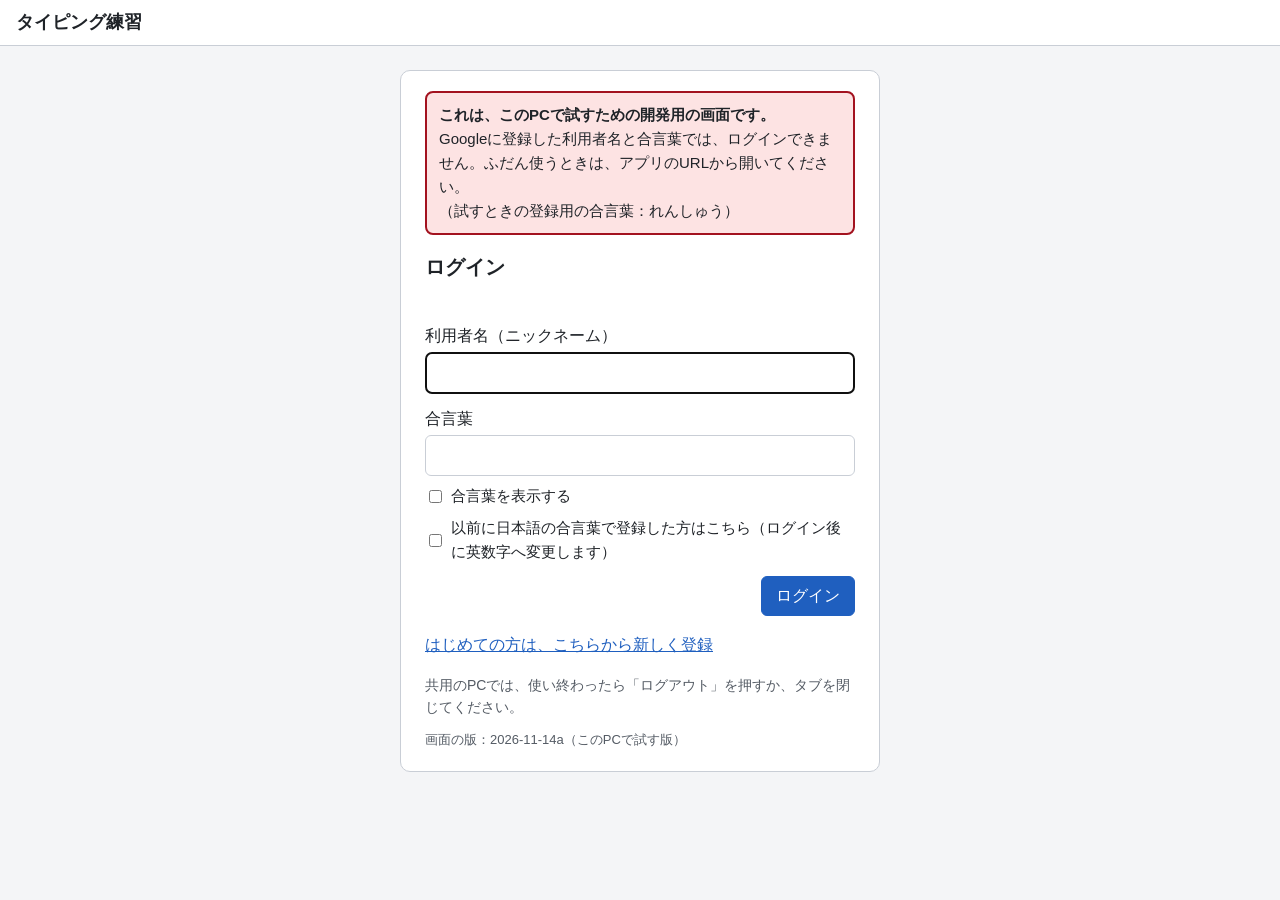
==== commit dadedead: "GitHub Pages から Google 側を使えるようにする（doPost・config.js）、ログインの試し打ちの上限、日本語の合言葉の移行用入口を戻す" ====
--- a/gas/Index.html
+++ b/gas/Index.html
@@ -478,6 +478,7 @@
       </label>
       <label class="check"><input type="checkbox" id="showPass"> 合言葉を表示する</label>
       <p id="passPreview" class="pass-preview" hidden></p>
+      <label id="legacyPassRow" class="check"><input type="checkbox" id="legacyPass"> 以前に日本語の合言葉で登録した方はこちら（ログイン後に英数字へ変更します）</label>
       <div id="registerFields" hidden>
         <label class="field">
           合言葉（確認のため、もう一度）
@@ -625,8 +626,11 @@
   <dialog id="passDialog" class="paste-dialog">
     <form id="passForm" autocomplete="off">
       <h2>合言葉を変更する</h2>
+      <p id="passForcedNote" class="legend" hidden>
+        日本語の合言葉は、共用のPCで予測変換に残るおそれがあるため、使えなくなりました。英数字の合言葉に変更してください。
+      </p>
       <p id="passNotice" class="message" role="status"></p>
-      <label class="field">
+      <label id="passCurrentRow" class="field">
         今の合言葉
         <input type="password" id="passCurrent">
       </label>
@@ -1405,6 +1409,14 @@
 };
   </script>
   <script>
+// ===== つなぎ先の設定 =====
+// GitHub Pages など、Google の外で画面を開いたときに使う、Google 側の入口（ウェブアプリの URL）。
+// Apps Script の「デプロイを管理」に出る、/exec で終わる URL を入れる。
+// ここが空のとき、またはこのPCで試しているとき（localhost・ファイルを直接開いたとき）は、
+// Google につながず、このPCの中の「試す版」になる。
+const API_URL = "";
+  </script>
+  <script>
 // ===== 保存の窓口 =====
 // 画面（app.js）は、保存や読み込みを必ずこの store を通して行う。
 //   ・Google に載せたとき … Google 側のプログラム（Code.gs の api）とやりとりして、スプレッドシートに保存する
@@ -1419,9 +1431,17 @@
 const IN_GOOGLE = typeof google !== "undefined" && google.script && google.script.run;
 const SESSION_KEY = "typingPractice.session"; // タブを閉じるまでだけ覚える（sessionStorage）
 
+// どこにつなぐか
+//   google … Google の URL で開いたとき（Apps Script の中の画面）
+//   remote … GitHub Pages などで開いたとき。config.js の API_URL へ直接頼む
+//   local  … このPCで試しているとき。api-local.js の「Google のまね」を使う
+const IS_LOCAL_DEV = location.protocol === "file:" || ["localhost", "127.0.0.1"].includes(location.hostname);
+const API_MODE = IN_GOOGLE ? "google" : !IS_LOCAL_DEV && API_URL ? "remote" : "local";
+
 // Google 側（または手元のまね）に頼む
 function callApi(name, payload) {
-  if (!IN_GOOGLE) return LocalApi.call(name, payload);
+  if (API_MODE === "local") return LocalApi.call(name, payload);
+  if (API_MODE === "remote") return callRemote(name, payload);
   return new Promise((resolve, reject) => {
     google.script.run
       .withSuccessHandler(resolve)
@@ -1430,13 +1450,40 @@
   });
 }
 
+// GitHub Pages などから Google 側へ頼む。
+// 「text/plain」で送ると、ブラウザの事前の問い合わせが起きず、Google 側の決まりでも受け取れる。
+// ログイン情報（Google のクッキー）は付けない（付けると Google の確認画面が返ってきてしまう）
+async function callRemote(name, payload) {
+  let res;
+  try {
+    res = await fetch(API_URL, {
+      method: "POST",
+      headers: { "Content-Type": "text/plain;charset=utf-8" },
+      body: JSON.stringify({ action: name, payload }),
+      credentials: "omit",
+      redirect: "follow",
+    });
+  } catch (e) {
+    throw new Error("Google とつながりませんでした。インターネットにつながっているか確かめてください。");
+  }
+  if (!res.ok) throw new Error(`Google から正しい答えが返りませんでした（${res.status}）。`);
+  let data;
+  try {
+    data = await res.json();
+  } catch (e) {
+    throw new Error("Google から読めない答えが返りました。Google 側の設定を確かめてください。");
+  }
+  if (!data.ok) throw new Error(data.error);
+  return data.result;
+}
+
 // ログインの期限が切れたときのエラーかどうか
 function isSessionExpired(e) {
   return Boolean(e && String(e.message).includes("SESSION_EXPIRED"));
 }
 
 const store = {
-  inGoogle: Boolean(IN_GOOGLE),
+  mode: API_MODE,
   session: null, // { name, token, key }  key は文章の鍵
   texts: [],     // 鍵を外した文章
   results: [],   // 鍵を外した記録
@@ -1470,16 +1517,18 @@
     await this.startSession(r, pass);
   },
 
-  async login(name, pass) {
+  // remember=false のときは、ページを開き直すとログアウトになる
+  // （以前の日本語の合言葉の人は、変更が済むまでログインを続けさせないため）
+  async login(name, pass, remember = true) {
     const proof = await SecretBox.loginProof(name, pass);
     const r = await callApi("login", { name, proof });
-    await this.startSession(r, pass);
-  },
-
-  async startSession(r, pass) {
+    await this.startSession(r, pass, remember);
+  },
+
+  async startSession(r, pass, remember = true) {
     const key = await SecretBox.deriveKey(pass, r.keySalt);
     this.session = { name: r.name, token: r.token, key };
-    await this.rememberSession();
+    if (remember) await this.rememberSession();
     await this.loadAll();
   },
 
@@ -1777,6 +1826,10 @@
   passForm: $("passForm"),
   passNotice: $("passNotice"),
   passCurrent: $("passCurrent"),
+  legacyPass: $("legacyPass"),
+  legacyPassRow: $("legacyPassRow"),
+  passForcedNote: $("passForcedNote"),
+  passCurrentRow: $("passCurrentRow"),
   backupBtn: $("backupBtn"),
   backupDialog: $("backupDialog"),
   backupStatus: $("backupStatus"),
@@ -2689,7 +2742,7 @@
 
 // ===== ログイン =====
 // 画面に出す版の番号。Google に貼り直したあと、ここが新しくなっていれば貼り付けは成功
-const APP_VERSION = "2026-11-07b";
+const APP_VERSION = "2026-11-14a";
 const NEW_PASS_RULE = "合言葉は、半角の英字・数字・記号で8文字以上にしてください。日本語は使えません。";
 
 let registerMode = false; // true のときは「新しく登録」の画面
@@ -2697,6 +2750,8 @@
 function setRegisterMode(on) {
   registerMode = on;
   el.registerFields.hidden = !on;
+  el.legacyPassRow.hidden = on;
+  if (on) setLegacyPass(false);
   el.loginHeading.textContent = on ? "新しく登録" : "ログイン";
   el.loginSubmit.textContent = on ? "登録してはじめる" : "ログイン";
   el.switchModeBtn.textContent = on ? "登録ずみの方は、こちらからログイン" : "はじめての方は、こちらから新しく登録";
@@ -2718,6 +2773,17 @@
 function updateLoginPreviews() {
   updatePreview(el.showPass, el.loginPass, el.passPreview);
   updatePreview(el.showPass, el.registerCode, el.registerPreview);
+}
+
+// 以前に日本語の合言葉で登録した人だけ、ログイン欄で日本語を打てるようにする
+// （ログイン後、英数字への変更が済むまで練習は使えない）
+function setLegacyPass(on) {
+  el.legacyPass.checked = on;
+  el.loginPass.type = on ? "text" : "password";
+  if (on) {
+    el.showPass.checked = false;
+    updateLoginPreviews();
+  }
 }
 
 function clearLoginFields() {
@@ -2726,6 +2792,7 @@
   el.registerCode.value = "";
   el.showPass.checked = false;
   updateLoginPreviews();
+  setLegacyPass(false);
 }
 
 function showLogin(notice = "") {
@@ -2759,6 +2826,10 @@
 el.showPass.addEventListener("change", updateLoginPreviews);
 el.loginPass.addEventListener("input", updateLoginPreviews);
 el.registerCode.addEventListener("input", updateLoginPreviews);
+el.legacyPass.addEventListener("change", () => {
+  setLegacyPass(el.legacyPass.checked);
+  el.loginPass.focus();
+});
 
 el.loginForm.addEventListener("submit", async (e) => {
   e.preventDefault();
@@ -2790,12 +2861,15 @@
   }
   el.loginSubmit.disabled = true;
   setLoginNotice(registerMode ? "登録しています…" : "ログインしています…", "info");
+  // 日本語の合言葉でログインした人は、変更が済むまでログインを続けさせない
+  const mustChange = !registerMode && !SecretBox.isAscii(pass);
   try {
     if (registerMode) await store.register(name, pass, el.registerCode.value);
-    else await store.login(name, pass);
+    else await store.login(name, pass, !mustChange);
     clearLoginFields();
     setRegisterMode(false);
     enterApp();
+    if (mustChange) openPassDialog(pass);
   } catch (err) {
     setLoginNotice(err.message);
   } finally {
@@ -2808,7 +2882,14 @@
 }
 
 // ===== 合言葉の変更 =====
-function openPassDialog() {
+let forcedCurrentPass = null; // 日本語の合言葉からの変更のときだけ入る（入力し直さなくて済むように）
+
+// forcedPass を渡すと、変更が終わるまで閉じられない窓になる
+function openPassDialog(forcedPass = null) {
+  forcedCurrentPass = forcedPass;
+  el.passForcedNote.hidden = !forcedPass;
+  el.passCurrentRow.hidden = Boolean(forcedPass);
+  el.passCancelBtn.textContent = forcedPass ? "ログアウトする" : "やめる";
   el.passNotice.textContent = "";
   el.passNotice.classList.remove("info");
   el.passCurrent.value = "";
@@ -2817,10 +2898,11 @@
   el.showNewPass.checked = false;
   updatePreview(el.showNewPass, el.passNew, el.newPassPreview);
   el.passDialog.showModal();
-  el.passCurrent.focus();
+  (forcedPass ? el.passNew : el.passCurrent).focus();
 }
 
 function closePassDialog() {
+  forcedCurrentPass = null;
   el.passCurrent.value = "";
   el.passNew.value = "";
   el.passNew2.value = "";
@@ -2837,7 +2919,19 @@
 el.showNewPass.addEventListener("change", () => updatePreview(el.showNewPass, el.passNew, el.newPassPreview));
 el.passNew.addEventListener("input", () => updatePreview(el.showNewPass, el.passNew, el.newPassPreview));
 
-el.passCancelBtn.addEventListener("click", closePassDialog);
+// 変更が必要なときは、Esc キーで窓を閉じられないようにする
+el.passDialog.addEventListener("cancel", (e) => {
+  if (forcedCurrentPass) e.preventDefault();
+});
+
+el.passCancelBtn.addEventListener("click", async () => {
+  if (forcedCurrentPass) {
+    await store.logout();
+    showLogin();
+  } else {
+    closePassDialog();
+  }
+});
 
 el.passForm.addEventListener("submit", async (e) => {
   e.preventDefault();
@@ -2845,7 +2939,7 @@
     el.passNotice.textContent = text;
     el.passNotice.classList.toggle("info", kind === "info");
   };
-  const current = el.passCurrent.value;
+  const current = forcedCurrentPass || el.passCurrent.value;
   const next = el.passNew.value;
   if (!SecretBox.normalizePass(current)) {
     showNotice("今の合言葉を入れてください。");
@@ -2983,10 +3077,10 @@
 async function init() {
   applyLayout(loadSetting("typingPracticeLayout", "sample-left"));
   applyJudge(loadSetting("typingPracticeJudge", "strict"));
-  el.localHint.hidden = store.inGoogle;
-  el.versionInfo.textContent = `画面の版：${APP_VERSION}${store.inGoogle ? "" : "（このPCで試す版）"}`;
+  el.localHint.hidden = store.mode !== "local";
+  el.versionInfo.textContent = `画面の版：${APP_VERSION}${store.mode === "local" ? "（このPCで試す版）" : ""}`;
   // Google 側の版も確かめる（貼り付けがうまくいったかの確認に使う）
-  if (store.inGoogle) {
+  if (store.mode !== "local") {
     callApi("ping", {})
       .then((r) => {
         el.versionInfo.textContent = `画面の版：${APP_VERSION}　／　Google 側の版：${r.version}`;
